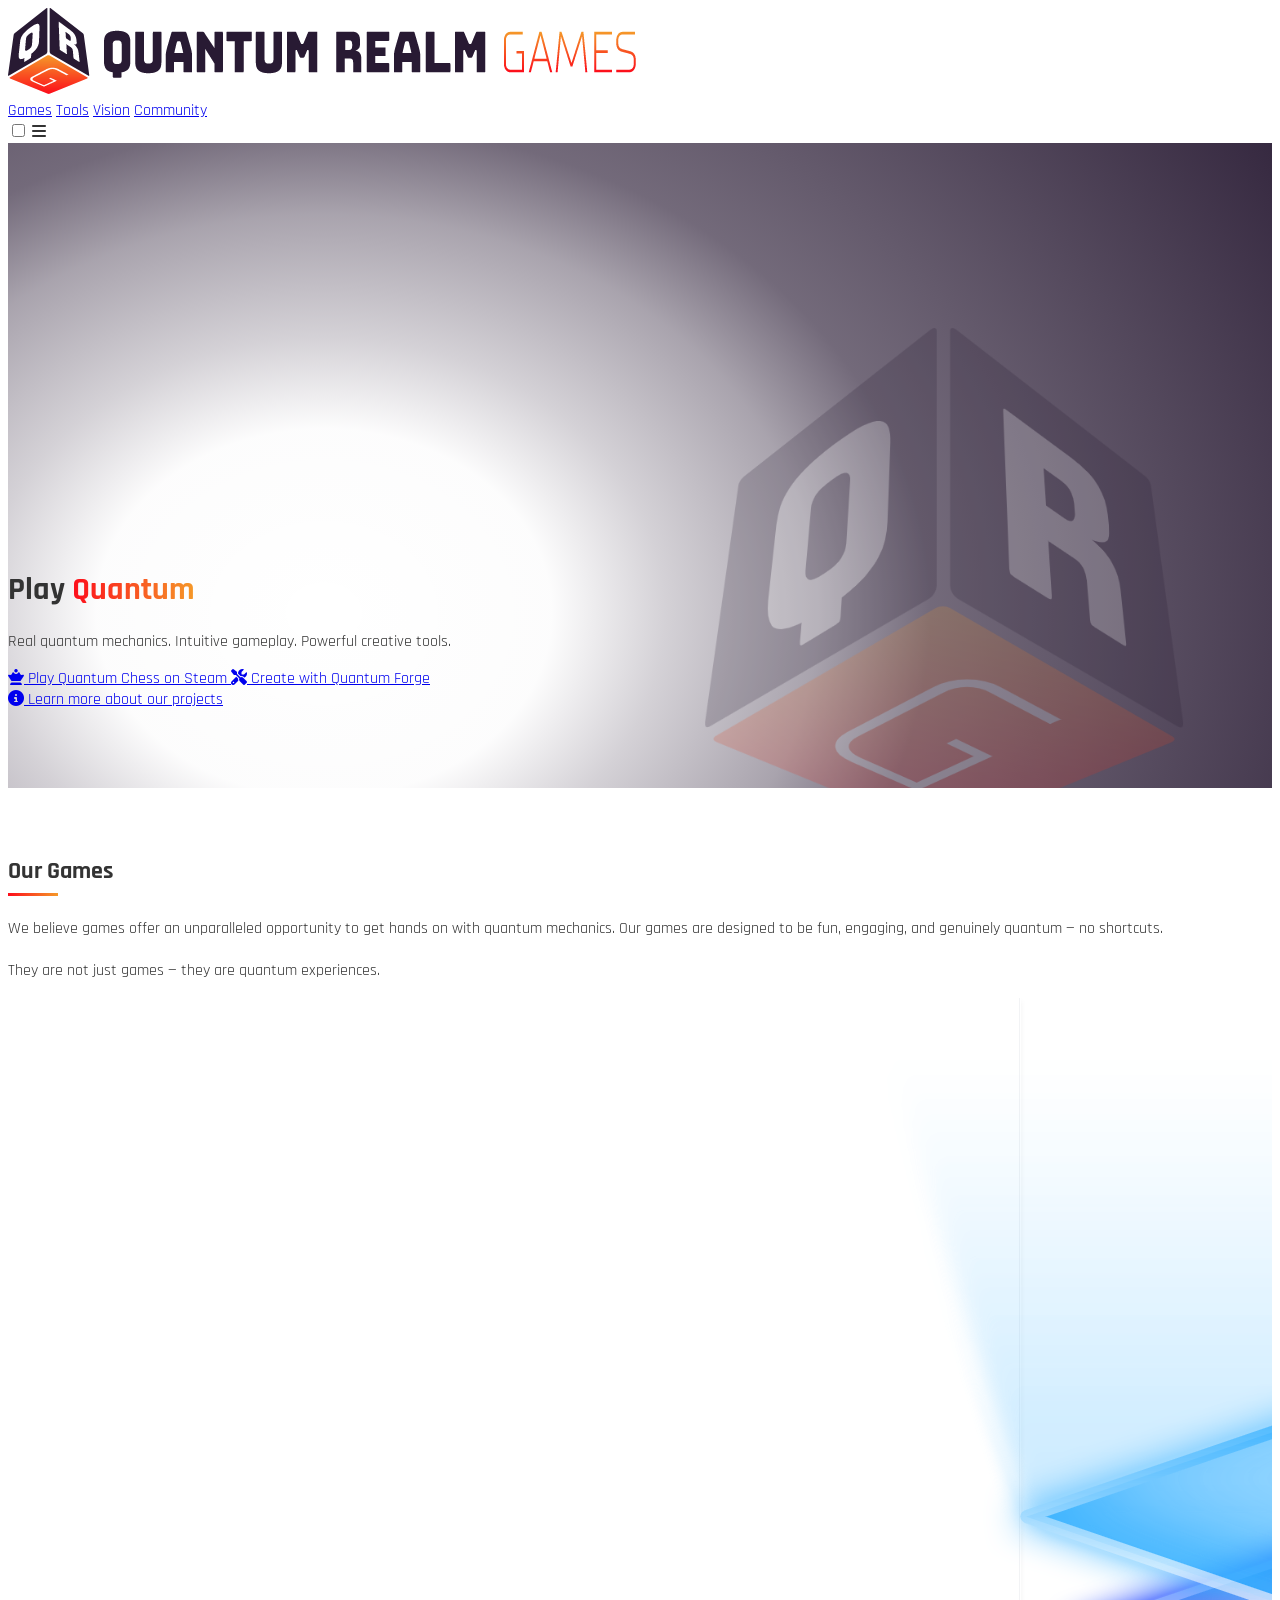
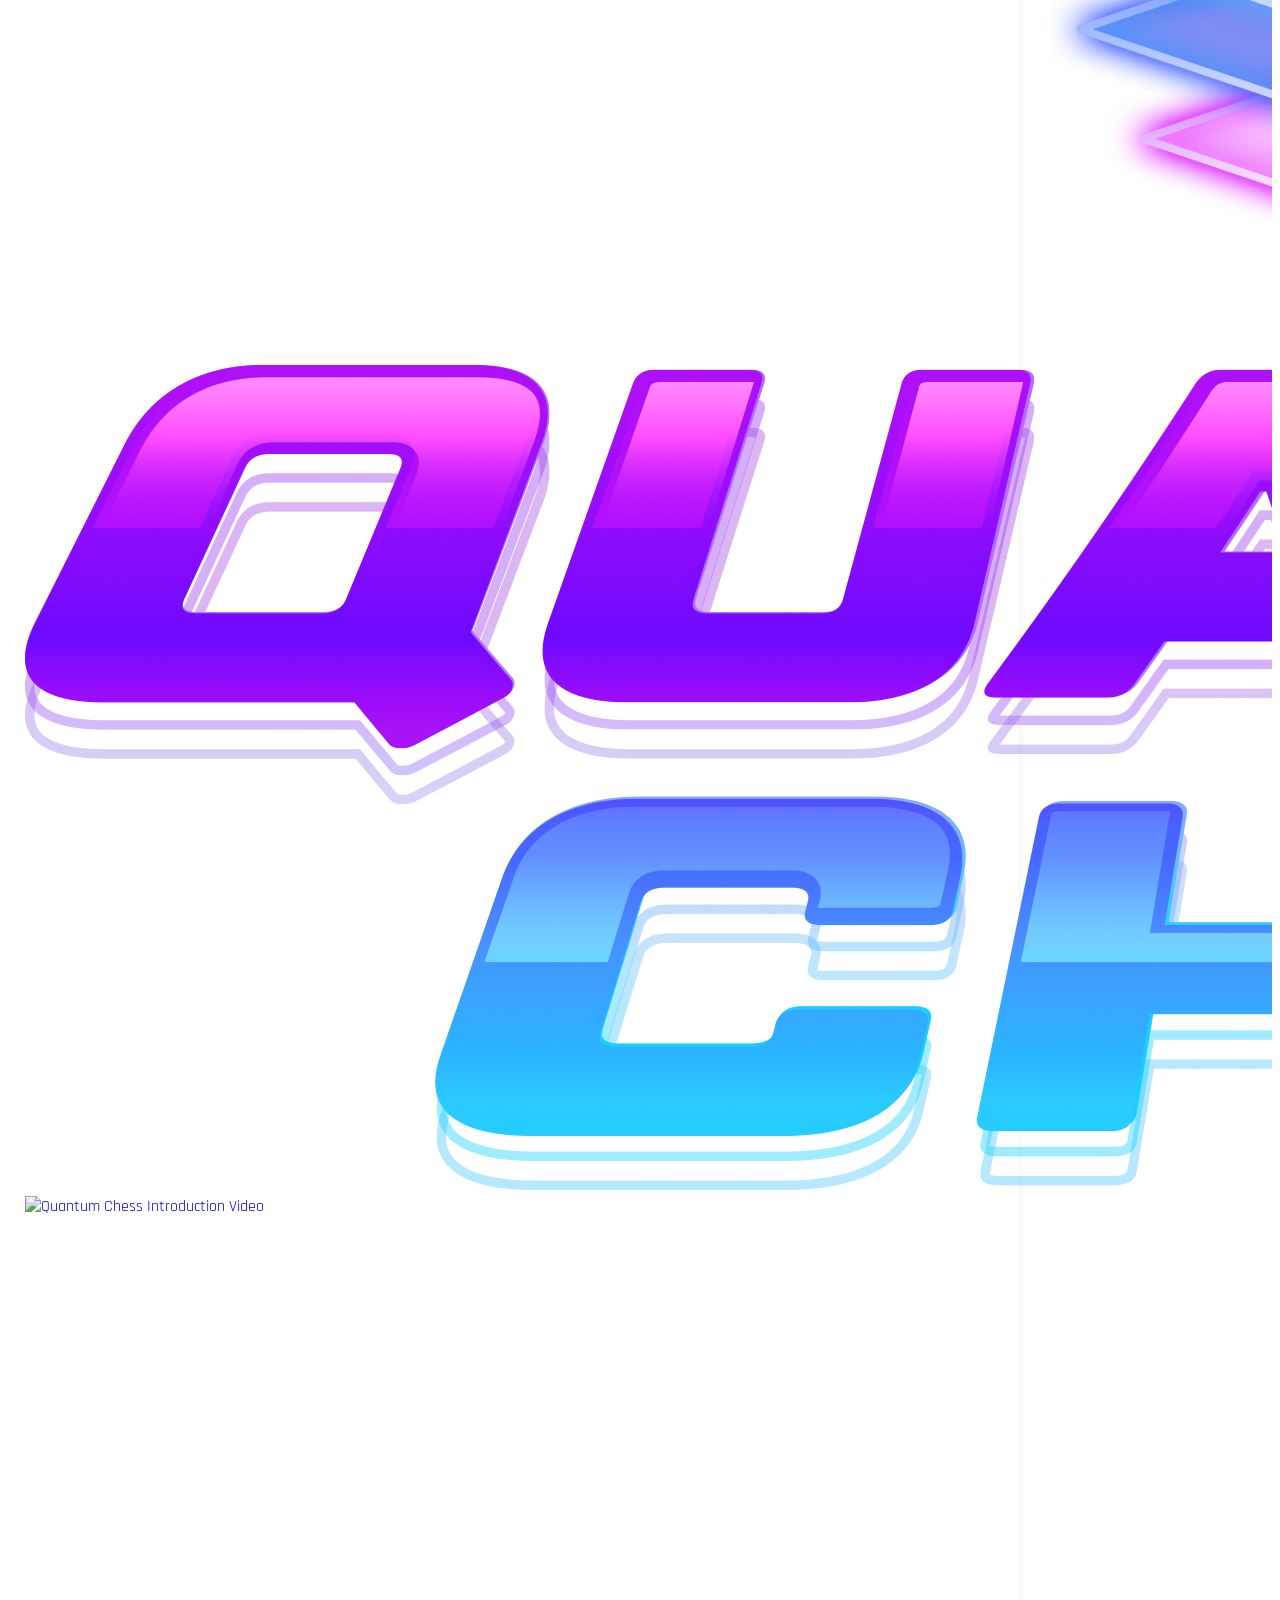
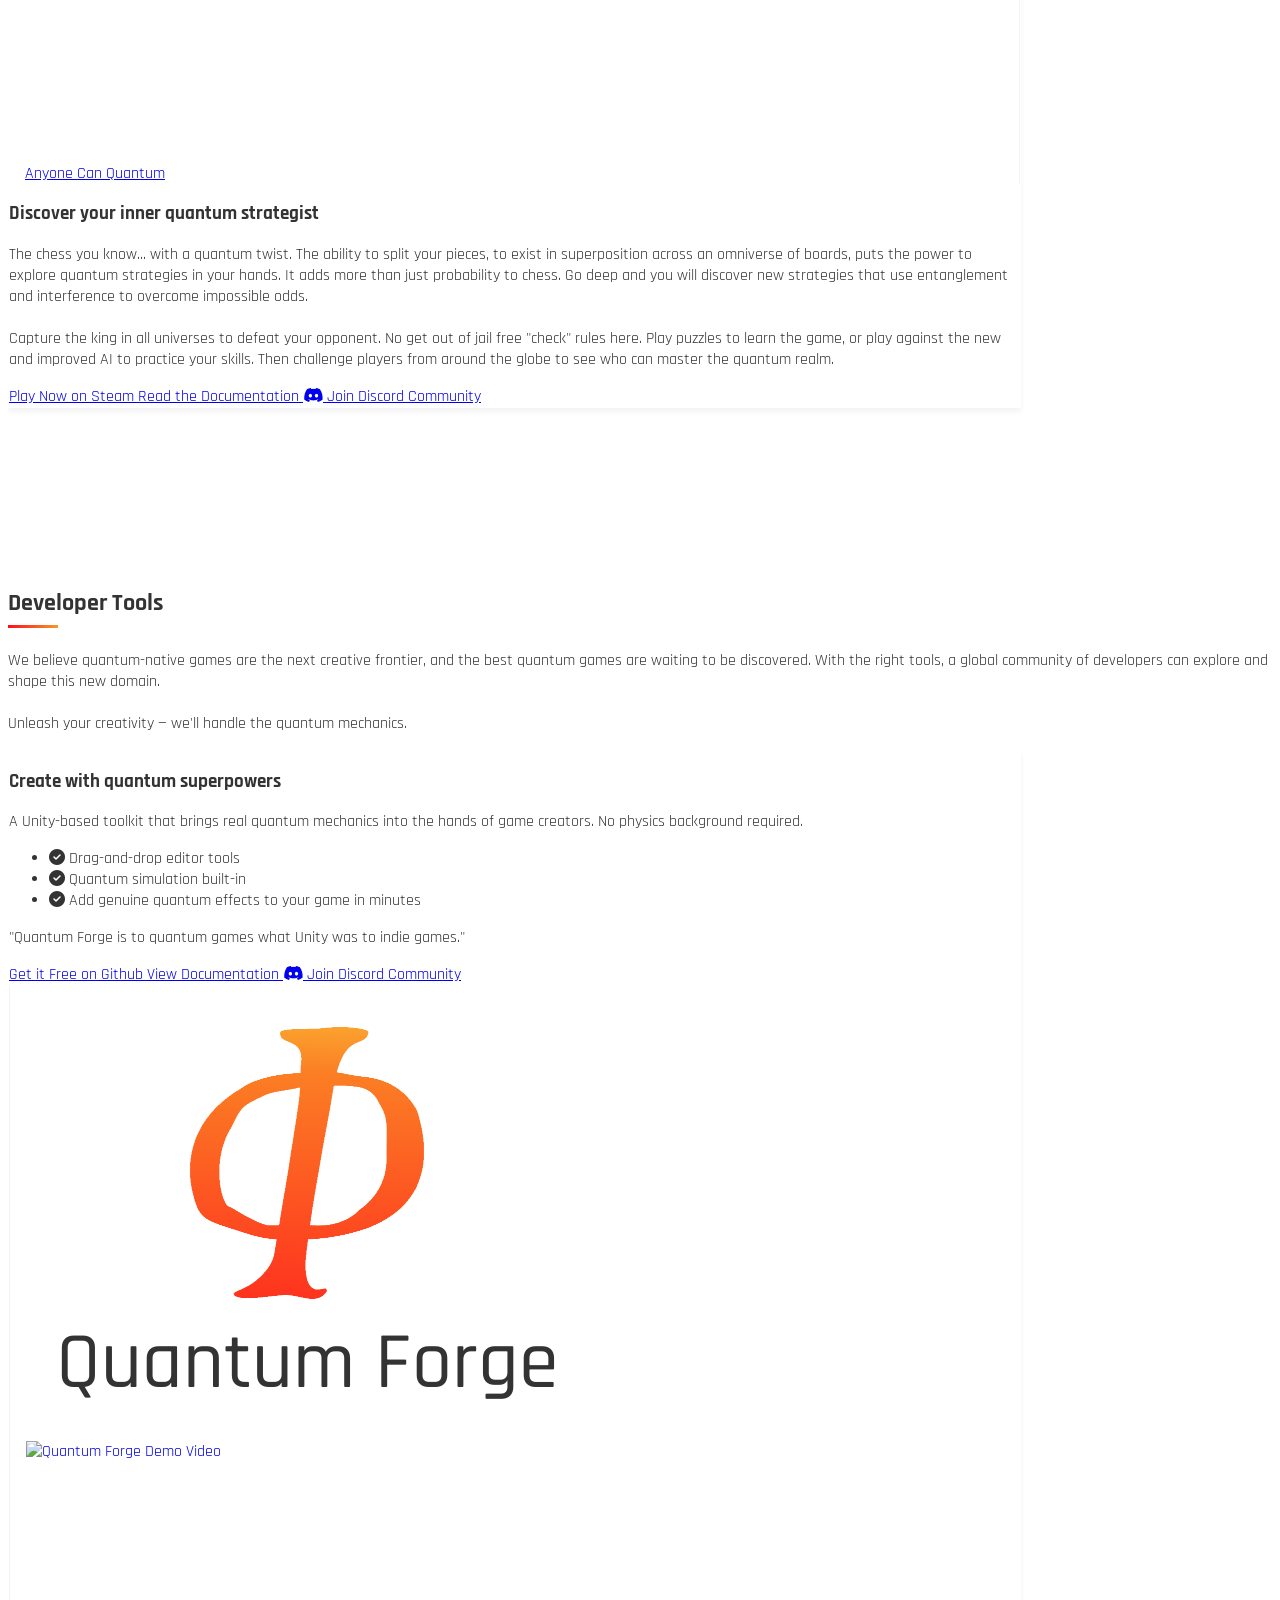
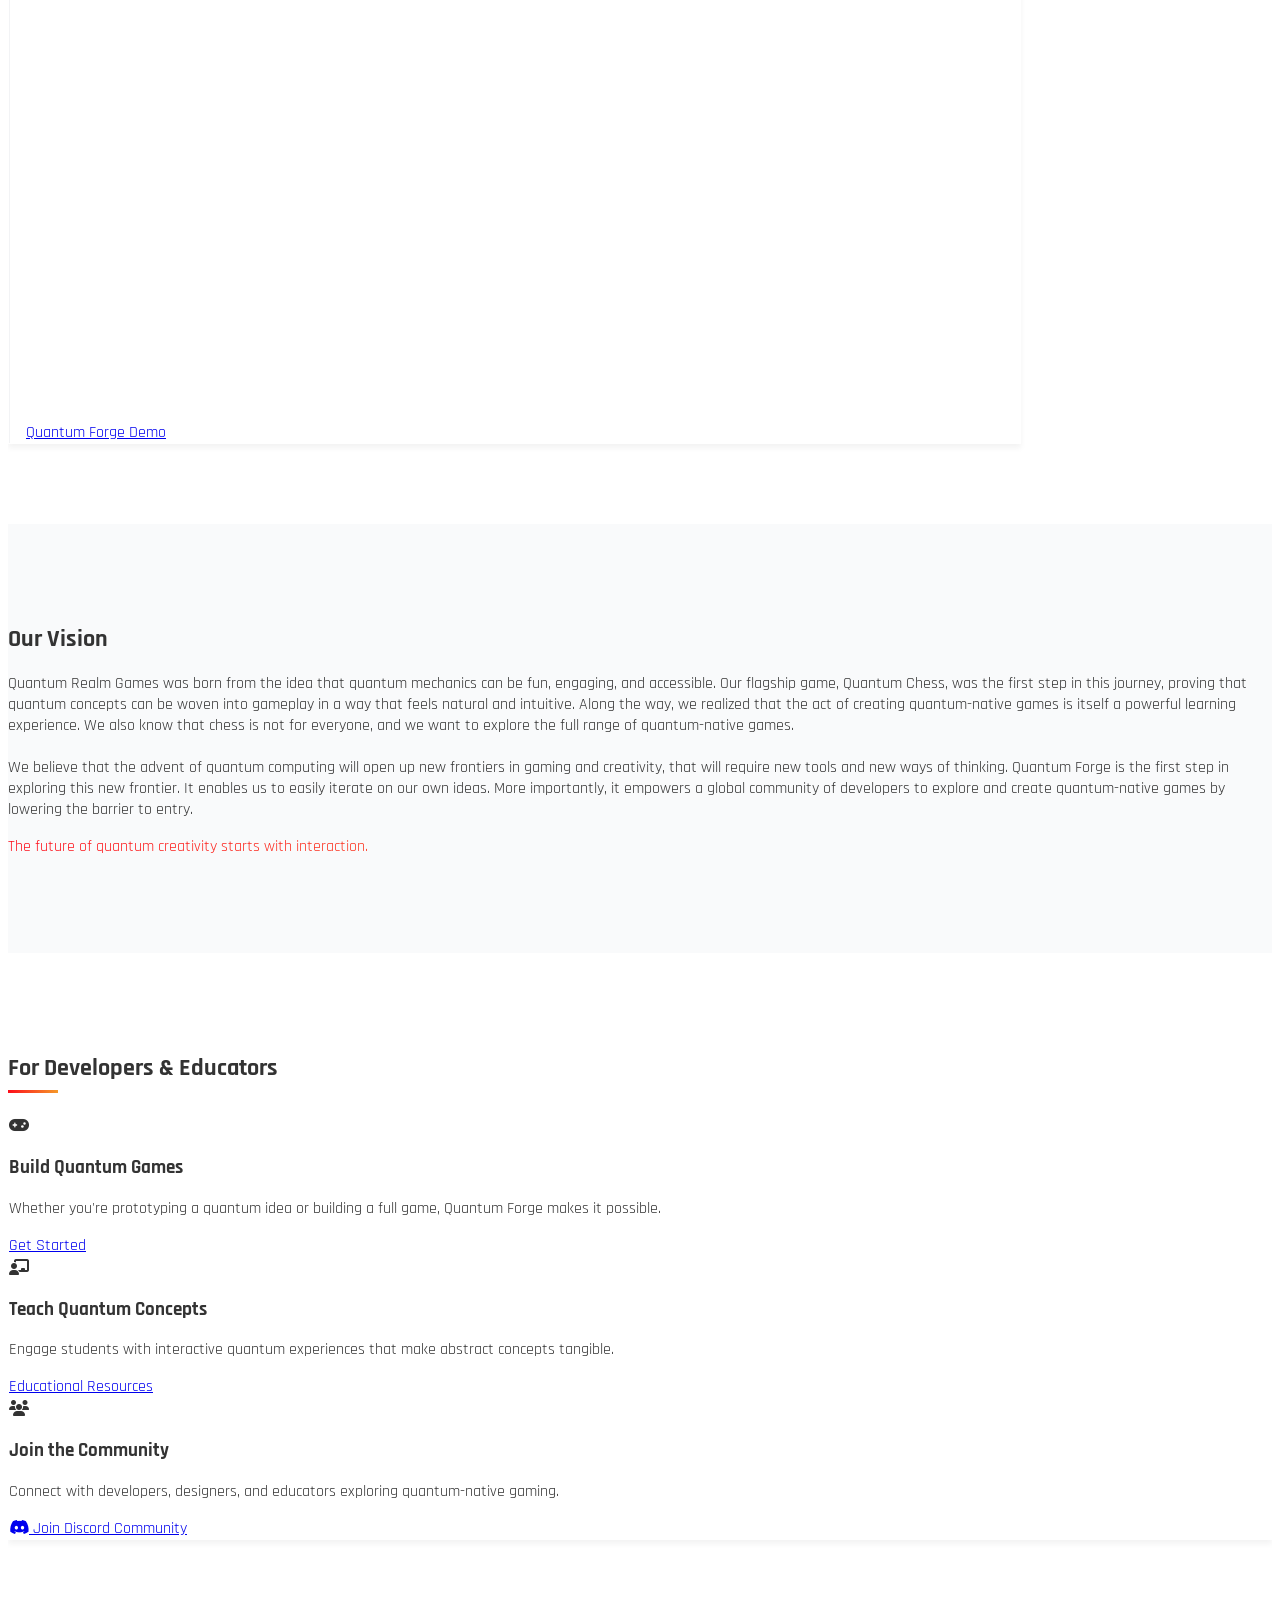
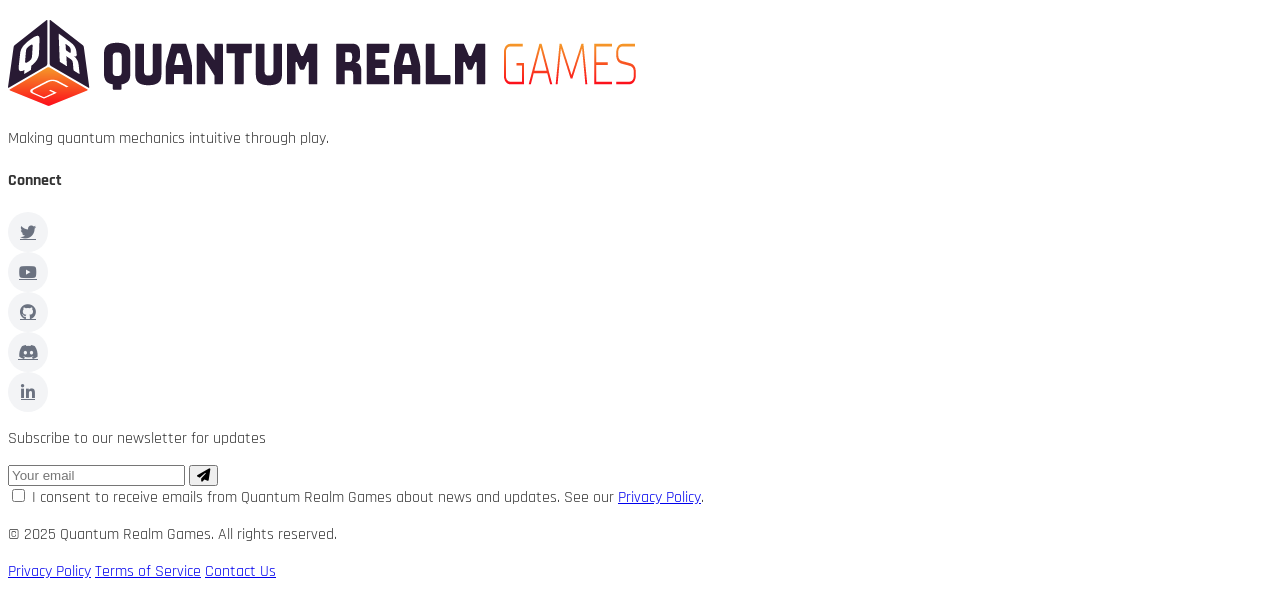
==== index.html @ dfe86dea "added to the vision section, and cleanup/styling" ====
<!DOCTYPE html>
<html lang="en">
<head>
    <meta charset="UTF-8">
    <meta name="viewport" content="width=device-width, initial-scale=1.0">
    <title>Quantum Realm Games | Play the Quantum Future</title>
    
    <!-- Favicon -->
    <link rel="shortcut icon" href="images/favicon.ico" type="image/x-icon">
    
    <!-- External CSS -->
    <script src="https://cdn.tailwindcss.com"></script>
    <link rel="stylesheet" href="css/tailwind-custom.css">
    <link rel="stylesheet" href="css/mobile-fixes.css">
    
    <!-- Fonts and Icons -->
    <link href="https://fonts.googleapis.com/css2?family=Rajdhani:wght@300;400;500;600;700&display=swap" rel="stylesheet">
    <link rel="stylesheet" href="https://cdnjs.cloudflare.com/ajax/libs/font-awesome/6.4.0/css/all.min.css">

    <!-- MailerLite Universal -->
    <script>
        (function(w,d,e,u,f,l,n){w[f]=w[f]||function(){(w[f].q=w[f].q||[])
        .push(arguments);},l=d.createElement(e),l.async=1,l.src=u,
        n=d.getElementsByTagName(e)[0],n.parentNode.insertBefore(l,n);})
        (window,document,'script','https://assets.mailerlite.com/js/universal.js','ml');
        ml('account', '1544481');
    </script>
    <!-- End MailerLite Universal -->
</head>

<body class="min-h-screen">
    <!-- Full Page Header with Hero Section (Shorter version by default) -->
    <header class="full-page-header shorter-header">
        <!-- Navigation -->
        <nav class="py-4 px-6 absolute top-0 left-0 right-0 z-50">
            <div class="container mx-auto flex justify-between items-center">
                <div class="flex items-center space-x-3">
                    <img src="images/qrg/Horizontal-Color-Color.png" alt="Quantum Realm Games Logo" class="h-10 w-auto">
                </div>
                
                <!-- Desktop Navigation -->
                <div class="hidden md:flex space-x-8">
                    <a href="#games" class="text-white hover:text-[#FD0D1B] font-medium">Games</a>
                    <a href="#tools" class="text-white hover:text-[#FD0D1B] font-medium">Tools</a>
                    <a href="#vision" class="text-white hover:text-[#FD0D1B] font-medium">Vision</a>
                    <a href="#community" class="text-white hover:text-[#FD0D1B] font-medium">Community</a>
                </div>
                
                <!-- Mobile Navigation -->
                <div class="mobile-nav md:hidden">
                    <input type="checkbox" id="menu-toggle" class="hidden">
                    <label for="menu-toggle" class="block text-white cursor-pointer">
                        <i class="fas fa-bars text-2xl"></i>
                    </label>
                    
                    <div class="mobile-menu">
                        <div class="mobile-menu-container">
                            <label for="menu-toggle" class="absolute top-6 right-6 text-3xl text-white cursor-pointer">
                                <i class="fas fa-times"></i>
                            </label>
                            <div class="flex flex-col items-center justify-center space-y-8 py-12">
                                <label for="menu-toggle">
                                    <a href="#games" class="text-2xl text-white hover:text-[#FD0D1B]">Games</a>
                                </label>
                                <label for="menu-toggle">
                                    <a href="#tools" class="text-2xl text-white hover:text-[#FD0D1B]">Tools</a>
                                </label>
                                <label for="menu-toggle">
                                    <a href="#vision" class="text-2xl text-white hover:text-[#FD0D1B]">Vision</a>
                                </label>
                                <label for="menu-toggle">
                                    <a href="#community" class="text-2xl text-white hover:text-[#FD0D1B]">Community</a>
                                </label>
                            </div>
                        </div>
                    </div>
                </div>
            </div>
        </nav>

        <!-- Hero Content -->
        <div class="hero-section">
            <div class="gradient-spotlight"></div>
            <div class="container mx-auto px-6 md:w-1/2">
                <h1 class="text-4xl md:text-5xl lg:text-6xl font-bold mb-6">
                    Play <span class="qrg-gradient-text">Quantum</span>
                </h1>
                <p class="text-xl text-gray-600 mb-8">
                    Real quantum mechanics. Intuitive gameplay. Powerful creative tools.
                </p>
                <div class="flex flex-wrap gap-4 mb-6">
                    <a href="https://store.steampowered.com/app/453870/Quantum_Chess/" target="_blank" class="px-6 py-3 bg-gradient-to-r from-[#2C3491] to-[#9A45D2] hover:from-[#252c7a] hover:to-[#833bb3] rounded-md font-medium text-white flex items-center text-lg">
                        <i class="fas fa-chess-queen mr-2"></i> Play Quantum Chess on Steam
                    </a>
                    <a href="#tools" class="px-6 py-3 bg-gradient-to-r from-[#FD0D1B] to-[#F59929] hover:from-[#eb0c19] hover:to-[#e38c26] rounded-md font-medium text-white flex items-center text-lg">
                        <i class="fas fa-tools mr-2"></i> Create with Quantum Forge
                    </a>
                </div>
                <a href="#games" class="text-gray-500 hover:text-gray-700 flex items-center text-lg mb-6 more-info-link">
                    <i class="fas fa-info-circle mr-1"></i> Learn more about our projects
                </a>
            </div>
        </div>
    </header>

    <!-- Main Content -->
    <main>
        <!-- Our Games Section -->
        <section id="games" class="bg-white light-section games-section">
            <div class="container mx-auto px-6">
                <h2 class="text-3xl md:text-4xl font-bold mb-12 section-heading">Our Games</h2>
                
                <p class="text-xl text-gray-600 max-w-4xl mb-12">
                    We believe games offer an unparalleled opportunity to get hands on with quantum mechanics.
                    Our games are designed to be fun, engaging, and genuinely quantum &mdash; no shortcuts.
                    <br>
                    <br>
                    They are not just games &mdash; they are quantum experiences.
                </p>
                
                <!-- Quantum Chess Card -->
                <div class="w-4/5 mx-auto quantum-card rounded-lg overflow-hidden shadow">
                    <div class="flex flex-col md:flex-row p-6">
                        <div class="md:w-1/3 flex flex-col chess-media">
                            <!-- Quantum Chess Logo -->
                            <img src="images/quantum-chess/QRChess_Logo_Color-300dpi.png" alt="Quantum Chess" class="w-full max-w-xs product-image bg-white mb-4 mx-auto">
                            
                            <!-- Video Thumbnail Section -->
                            <div class="video-thumbnail-container mt-2">
                                <a href="https://www.youtube.com/watch?v=Hi0BzqV_b44" target="_blank" class="block relative video-link">
                                    <div class="aspect-w-16 aspect-h-9 relative">
                                        <img src="https://img.youtube.com/vi/Hi0BzqV_b44/maxresdefault.jpg" alt="Quantum Chess Introduction Video" class="w-full h-full object-cover rounded">
                                        <!-- Play Button -->
                                        <span class="absolute inset-0 flex items-center justify-center">
                                            <span class="w-12 h-12 rounded-full bg-white bg-opacity-80 flex items-center justify-center shadow-lg">
                                                <i class="fas fa-play text-[#FD0D1B] text-xl"></i>
                                            </span>
                                        </span>
                                    </div>
                                    <span class="text-sm text-gray-500 block mt-1 text-center">Anyone Can Quantum</span>
                                </a>
                            </div>
                        </div>
                        
                        <div class="md:w-2/3">
                            <h3 class="text-3xl font-bold mb-4">Discover your inner quantum strategist</h3>
                            <p class="text-xl text-gray-600 mb-6">
                                The chess you know... with a quantum twist. The ability to split your pieces, 
                                to exist in superposition across an omniverse of boards, puts the power to explore quantum strategies in your hands. 
                                It adds more than just probability to chess. Go deep and you will 
                                discover new strategies that use entanglement and interference 
                                to overcome impossible odds.
                                <br>
                                <br>
                                Capture the king in all universes to defeat your opponent. No get out of jail free "check" rules here.
                                Play puzzles to learn the game, or play against the new and improved AI to practice your skills.
                                Then challenge players from around the globe to see who can master the quantum realm.
                            </p>
                            <div class="flex flex-wrap gap-4">
                                <a href="https://store.steampowered.com/app/453870/Quantum_Chess/" target="_blank" class="px-5 py-2 bg-gradient-to-r from-[#2C3491] to-[#9A45D2] hover:from-[#252c7a] hover:to-[#833bb3] rounded-md font-medium text-white">
                                    Play Now on Steam
                                </a>
                                <a href="https://quantum-realm-games.github.io/QuantumChessDocs/" target="_blank" class="px-5 py-2 bg-white border border-gray-200 rounded-md font-medium text-gray-700 hover:bg-gray-50">
                                    Read the Documentation
                                </a>
                                <a href="https://discord.gg/dCBeKAU7m2" target="_blank" class="px-5 py-2 bg-[#5865F2] hover:bg-[#4752C4] rounded-md font-medium text-white flex items-center">
                                    <i class="fab fa-discord mr-2"></i> Join Discord Community
                                </a>
                            </div>
                        </div>
                    </div>
                </div>
            </div>
        </section>

        <!-- Quantum Forge Section -->
        <section id="tools" class="bg-white light-section">
            <div class="container mx-auto px-6">
                <h2 class="text-3xl md:text-4xl font-bold mb-12 section-heading">Developer Tools</h2>
                <p class="text-xl text-gray-600 max-w-4xl mb-12">
                    We believe quantum-native games are the next creative frontier, 
                    and the best quantum games are waiting to be discovered.
                    With the right tools, a global community of developers can explore and shape this new domain.
                    <br>
                    <br>
                    Unleash your creativity &mdash; we'll handle the quantum mechanics.
                </p>
                
                <!-- Quantum Forge Card -->
                <div class="w-4/5 mx-auto quantum-card rounded-lg overflow-hidden shadow">
                    <div class="flex flex-col md:flex-row p-6">
                        <div class="md:w-2/3">
                            <h3 class="text-3xl font-bold mb-4">Create with quantum superpowers</h3>
                            <p class="text-xl text-gray-600 mb-4">
                                A Unity-based toolkit that brings real quantum mechanics into the hands of game creators. No physics background required.
                            </p>
                            <ul class="mb-6 space-y-2 text-xl text-gray-600">
                                <li class="flex items-center">
                                    <i class="fas fa-check-circle text-[#F59929] mr-2"></i> Drag-and-drop editor tools
                                </li>
                                <li class="flex items-center">
                                    <i class="fas fa-check-circle text-[#F59929] mr-2"></i> Quantum simulation built-in
                                </li>
                                <li class="flex items-center">
                                    <i class="fas fa-check-circle text-[#F59929] mr-2"></i> Add genuine quantum effects to your game in minutes
                                </li>
                            </ul>
                            <div class="mb-6 p-4 bg-gray-50 rounded-lg border-l-4 border-[#F59929]">
                                <p class="italic text-gray-700">
                                    "Quantum Forge is to quantum games what Unity was to indie games."
                                </p>
                            </div>
                            <div class="flex flex-wrap gap-4">
                                <a href="https://github.com/quantum-realm-games/quantum-forge-unity-package" target="_blank" class="px-5 py-2 bg-gradient-to-r from-[#FD0D1B] to-[#F59929] hover:from-[#eb0c19] hover:to-[#e38c26] rounded-md font-medium text-white">
                                    Get it Free on Github
                                </a>
                                <a href="https://quantum-realm-games.github.io/quantum-forge-unity-package/" target="_blank" class="px-5 py-2 bg-white border border-gray-200 rounded-md font-medium text-gray-700 hover:bg-gray-50">
                                    View Documentation
                                </a>
                                <a href="https://discord.gg/9rjj4eWEsB" target="_blank" class="px-5 py-2 bg-[#5865F2] hover:bg-[#4752C4] rounded-md font-medium text-white flex items-center">
                                    <i class="fab fa-discord mr-2"></i> Join Discord Community
                                </a>
                            </div>
                        </div>
                        
                        <div class="md:w-1/3 flex flex-col forge-media">
                            <!-- Quantum Forge Logo -->
                            <img src="images/quantum-forge/word_mark_below_dark.png" alt="Quantum Forge" class="w-full max-w-xs product-image bg-white mb-4 mx-auto">
                            
                            <!-- Video Thumbnail Section -->
                            <div class="video-thumbnail-container mt-2">
                                <a href="https://youtu.be/Ff8tlC2mFSs" target="_blank" class="block relative video-link">
                                    <div class="aspect-w-16 aspect-h-9 relative">
                                        <img src="https://img.youtube.com/vi/Ff8tlC2mFSs/maxresdefault.jpg" alt="Quantum Forge Demo Video" class="w-full h-full object-cover rounded">
                                        <!-- Play Button -->
                                        <span class="absolute inset-0 flex items-center justify-center">
                                            <span class="w-12 h-12 rounded-full bg-white bg-opacity-80 flex items-center justify-center shadow-lg">
                                                <i class="fas fa-play text-[#FD0D1B] text-xl"></i>
                                            </span>
                                        </span>
                                    </div>
                                    <span class="text-sm text-gray-500 block mt-1 text-center">Quantum Forge Demo</span>
                                </a>
                            </div>
                        </div>
                    </div>
                </div>
            </div>
        </section>

        <!-- Vision Section -->
        <section id="vision" class="bg-gray-50 light-section">
            <div class="container mx-auto px-6 max-w-4xl text-center">
                <h2 class="text-3xl md:text-4xl font-bold mb-8">Our Vision</h2>
                <p class="text-xl mb-8 text-gray-600">
                    Quantum Realm Games was born from the idea that quantum mechanics can be fun, engaging, and accessible.
                    Our flagship game, Quantum Chess, was the first step in this journey,
                    proving that quantum concepts can be woven into gameplay in a way that feels natural and intuitive.
                    Along the way, we realized that the act of creating quantum-native games is itself a powerful learning experience.
                    We also know that chess is not for everyone, and we want to explore the full range of quantum-native games.
                    <br>
                    <br>
                    We believe that the advent of quantum computing will open up new frontiers in gaming and creativity, that
                    will require new tools and new ways of thinking. Quantum Forge is the first step in exploring this new frontier.
                    It enables us to easily iterate on our own ideas. More importantly, 
                    it empowers a global community of developers to explore and create quantum-native games by lowering the barrier to entry.
                </p>
                <p class="text-xl font-medium qrg-gradient-text">
                    The future of quantum creativity starts with interaction.
                </p>
            </div>
        </section>

        <!-- For Developers & Educators -->
        <section id="community" class="bg-white light-section">
            <div class="container mx-auto px-6">
                <h2 class="text-3xl md:text-4xl font-bold mb-12 section-heading">For Developers & Educators</h2>
                
                <div class="grid md:grid-cols-3 gap-8">
                    <div class="quantum-card rounded-lg p-6 text-center">
                        <i class="fas fa-gamepad text-xl text-[#F59929] w-16 h-16 mx-auto mb-6 rounded-full bg-[#F59929]/10 flex items-center justify-center"></i>
                        <h3 class="text-2xl font-bold mb-4">Build Quantum Games</h3>
                        <p class="text-xl mb-6 text-gray-600">
                            Whether you're prototyping a quantum idea or building a full game, Quantum Forge makes it possible.
                        </p>
                        <a href="https://quantum-realm-games.github.io/quantum-forge-unity-package/" target="_blank" class="inline-block px-5 py-2 bg-white border border-gray-200 rounded-md font-medium text-gray-700 hover:bg-gray-50">
                            Get Started
                        </a>
                    </div>
                    
                    <div class="quantum-card rounded-lg p-6 text-center">
                        <i class="fas fa-chalkboard-teacher text-xl text-[#FD0D1B] w-16 h-16 mx-auto mb-6 rounded-full bg-[#FD0D1B]/10 flex items-center justify-center"></i>
                        <h3 class="text-2xl font-bold mb-4">Teach Quantum Concepts</h3>
                        <p class="text-xl mb-6 text-gray-600">
                            Engage students with interactive quantum experiences that make abstract concepts tangible.
                        </p>
                        <a href="https://iqim.caltech.edu/wp-content/uploads/quantime/" target="_blank" class="inline-block px-5 py-2 bg-white border border-gray-200 rounded-md font-medium text-gray-700 hover:bg-gray-50">
                            Educational Resources
                        </a>
                    </div>
                    
                    <div class="quantum-card rounded-lg p-6 text-center">
                        <i class="fas fa-users text-xl text-[#F59929] w-16 h-16 mx-auto mb-6 rounded-full bg-[#F59929]/10 flex items-center justify-center"></i>
                        <h3 class="text-2xl font-bold mb-4">Join the Community</h3>
                        <p class="text-xl mb-6 text-gray-600">
                            Connect with developers, designers, and educators exploring quantum-native gaming.
                        </p>
                        <a href="https://discord.gg/9rjj4eWEsB" target="_blank" class="inline-flex px-5 py-2 bg-[#5865F2] hover:bg-[#4752C4] rounded-md font-medium text-white items-center justify-center">
                            <i class="fab fa-discord mr-2"></i> Join Discord Community
                        </a>
                    </div>
                </div>
            </div>
        </section>

    </main>

    <!-- Footer -->
    <footer class="bg-gray-700 py-12 border-t border-gray-100">
        <div class="container mx-auto px-6">
            <!-- Footer Grid -->
            <div class="grid md:grid-cols-4 gap-12 mb-12">
                <!-- Logo and Tagline -->
                <div class="md:col-span-3">
                    <img src="images/qrg/Horizontal-Color-Color.png" alt="Quantum Realm Games Logo" class="h-10 w-auto mb-6">
                    <p class="text-gray-300">
                        Making quantum mechanics intuitive through play.
                    </p>
                </div>
                
                <!-- Connect Section -->
                <div class="md:col-span-1 md:ml-auto">
                    <h4 class="text-lg font-bold mb-4 text-gray-300">Connect</h4>
                    
                    <!-- Social Media Links -->
                    <div class="flex space-x-4 mb-4">
                        <a href="#" class="social-icon twitter">
                            <i class="fab fa-twitter"></i>
                        </a>
                        <a href="https://www.youtube.com/channel/UCEvpsIDTu90JVpMx167eEWw" target="_blank" class="social-icon youtube">
                            <i class="fab fa-youtube"></i>
                        </a>
                        <a href="https://github.com/quantum-realm-games" target="_blank" class="social-icon github">
                            <i class="fab fa-github"></i>
                        </a>
                        <a href="https://discord.gg/9rjj4eWEsB" target="_blank" class="social-icon discord">
                            <i class="fab fa-discord"></i>
                        </a>
                        <a href="https://www.linkedin.com/company/quantum-realm-games" target="_blank" class="social-icon linkedin">
                            <i class="fab fa-linkedin-in"></i>
                        </a>
                    </div>
                    
                    <!-- Newsletter Subscription Form -->
                    <p class="text-gray-400 text-sm mb-2">Subscribe to our newsletter for updates</p>
                    <form id="newsletter-form" class="ml-block-form mt-2" action="https://assets.mailerlite.com/jsonp/1544481/forms/155205637976885007/subscribe" data-code="" method="post">
                        <!-- Email input with button -->
                        <div class="flex">
                            <input aria-label="email" aria-required="true" type="email" class="px-4 py-2 bg-gray-100 text-gray-700 rounded-l-md focus:outline-none focus:ring-2 focus:ring-[#F59929] w-full" 
                                  name="fields[email]" placeholder="Your email" autocomplete="email" required>
                            <button type="submit" class="px-4 py-2 bg-gradient-to-r from-[#FD0D1B] to-[#F59929] hover:from-[#eb0c19] hover:to-[#e38c26] text-white rounded-r-md">
                                <i class="fas fa-paper-plane"></i>
                            </button>
                        </div>
                        
                        <!-- GDPR Consent Checkbox -->
                        <label class="mt-2 flex items-start">
                            <input type="checkbox" id="gdpr-consent" name="fields[gdpr]" class="mt-1 mr-2" required>
                            <span class="text-xs text-gray-400">
                                I consent to receive emails from Quantum Realm Games about news and updates. See our
                                <a href="pages/privacy-policy.html" class="text-gray-300 hover:text-[#F59929] underline">Privacy Policy</a>.
                            </span>
                        </label>
                        
                        <!-- Error Message -->
                        <div id="consent-error" class="text-red-500 text-xs mt-1" style="display: none;">
                            Please confirm your consent to proceed.
                        </div>
                        
                        <input type="hidden" name="ml-submit" value="1">
                        <input type="hidden" name="anticsrf" value="true">
                    </form>
                    
                    <!-- Success Message -->
                    <div id="newsletter-success" class="mt-2" style="display: none">
                        <h4 class="text-green-500 text-sm">Thank you!</h4>
                        <p class="text-green-500 text-xs">You have successfully joined our subscriber list.</p>
                    </div>
                </div>
            </div>
            
            <div class="pt-8 border-t border-gray-100 flex flex-col md:flex-row justify-between items-center">
                <p class="text-gray-500 mb-4 md:mb-0">
                    © 2025 Quantum Realm Games. All rights reserved.
                </p>
                <div class="flex space-x-6">
                    <a href="pages/privacy-policy.html" class="text-gray-500 hover:text-gray-700">Privacy Policy</a>
                    <a href="pages/terms-of-service.html" class="text-gray-500 hover:text-gray-700">Terms of Service</a>
                    <a href="#" class="text-gray-500 hover:text-gray-700">Contact Us</a>
                </div>
            </div>
        </div>
    </footer>

    <!-- MailerLite Integration Scripts -->
    <script>
      document.addEventListener('DOMContentLoaded', function() {
        const newsletterForm = document.getElementById('newsletter-form');
        const successMessage = document.getElementById('newsletter-success');
        const consentCheckbox = document.getElementById('gdpr-consent');
        const consentError = document.getElementById('consent-error');
        
        if (newsletterForm) {
          newsletterForm.addEventListener('submit', function(e) {
            e.preventDefault();
            
            // Check if consent checkbox is checked
            if (consentCheckbox && !consentCheckbox.checked) {
              consentError.style.display = 'block';
              return;
            }
            
            // Hide any previous error messages
            if (consentError) {
              consentError.style.display = 'none';
            }
            
            const formData = new FormData(this);
            const email = this.querySelector('input[name="fields[email]"]').value;
            
            // Form validation
            if (!email || !email.includes('@')) {
              return; // Let the browser handle validation
            }
            
            // Submit form data via fetch API
            fetch(this.action, {
              method: 'POST',
              body: formData,
              mode: 'no-cors'  // Required for cross-origin requests
            })
            .then(response => {
              // Show success message
              if (successMessage) {
                successMessage.style.display = 'block';
              }
              
              // Clear the form
              newsletterForm.reset();
              
              // Hide success message after 5 seconds
              setTimeout(() => {
                if (successMessage) {
                  successMessage.style.display = 'none';
                }
              }, 5000);
            })
            .catch(error => {
              console.error('Newsletter submission error:', error);
            });
          });
        }
      });
    </script>
    
    <script src="https://groot.mailerlite.com/js/w/webforms.min.js?v176e10baa5e7ed80d35ae235be3d5024" type="text/javascript"></script>
    <script>
      fetch("https://assets.mailerlite.com/jsonp/1544481/forms/155205637976885007/takel")
    </script>
</body>
</html>
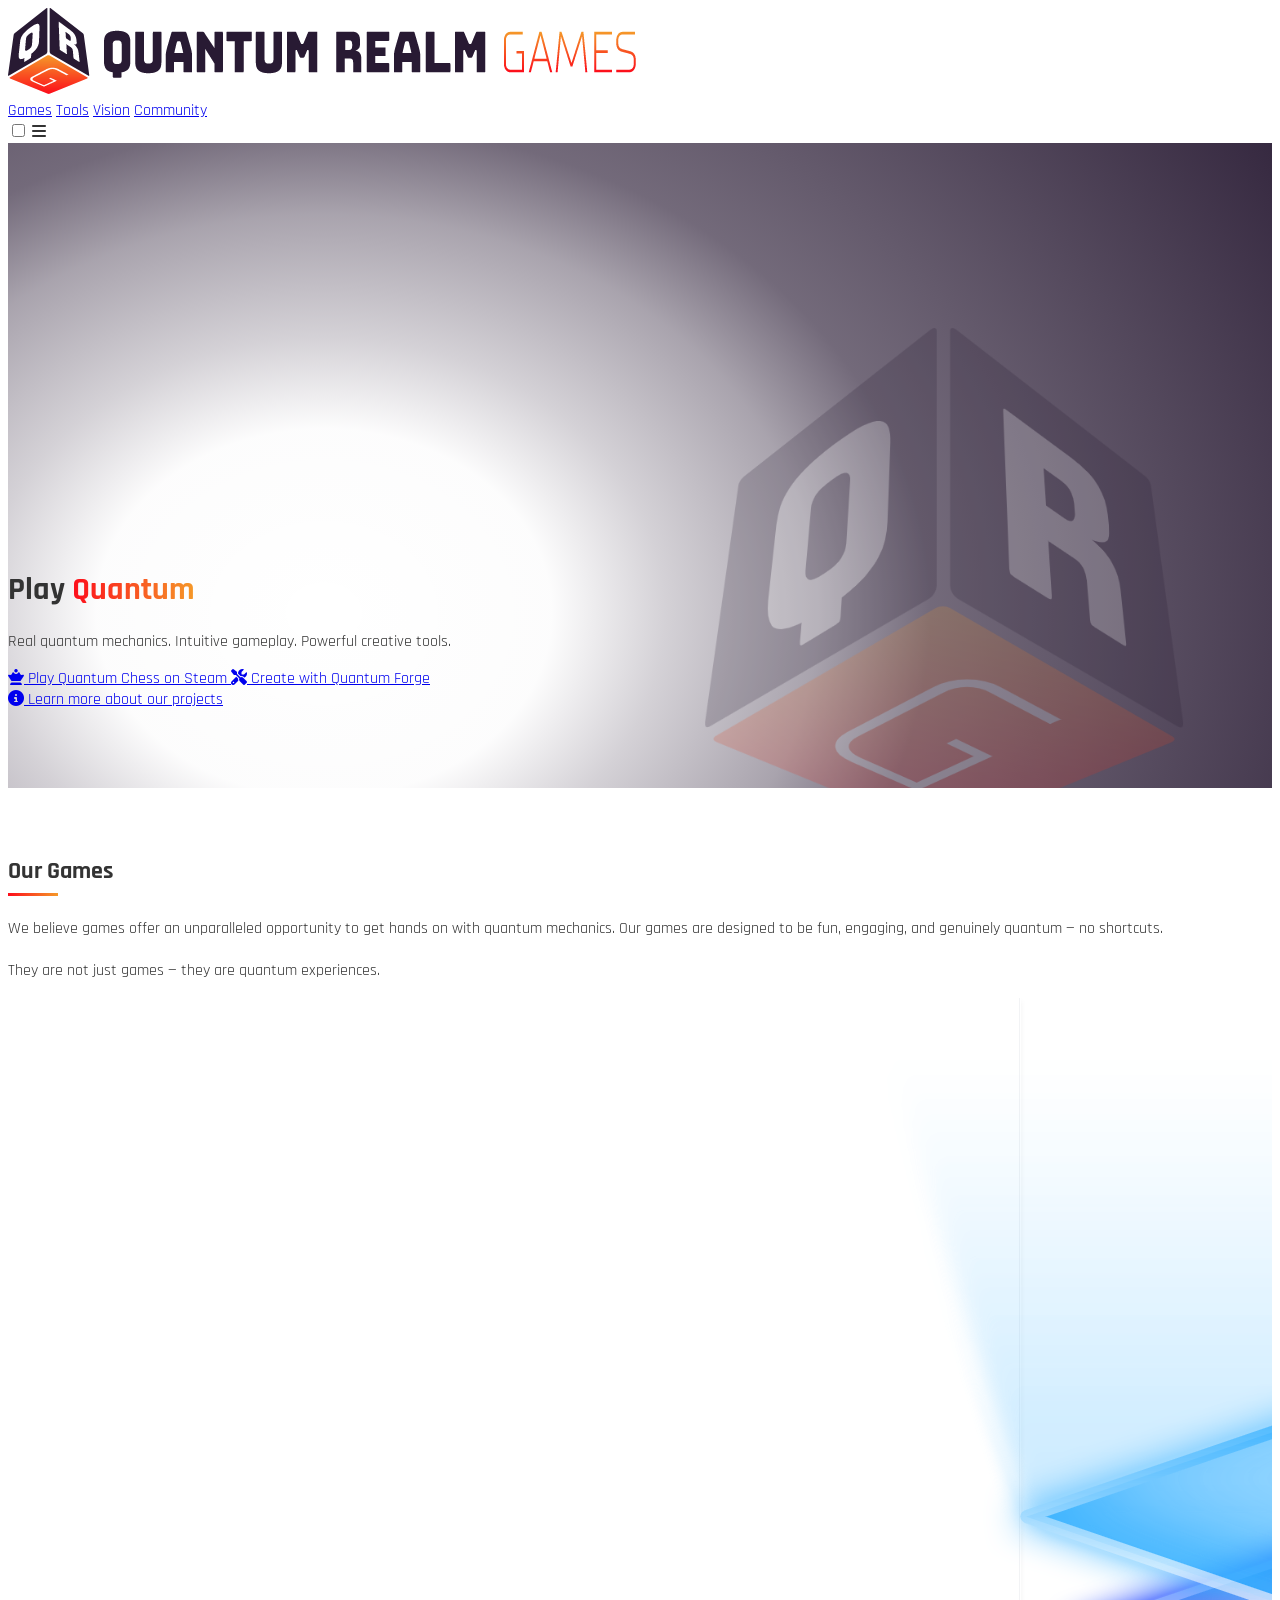
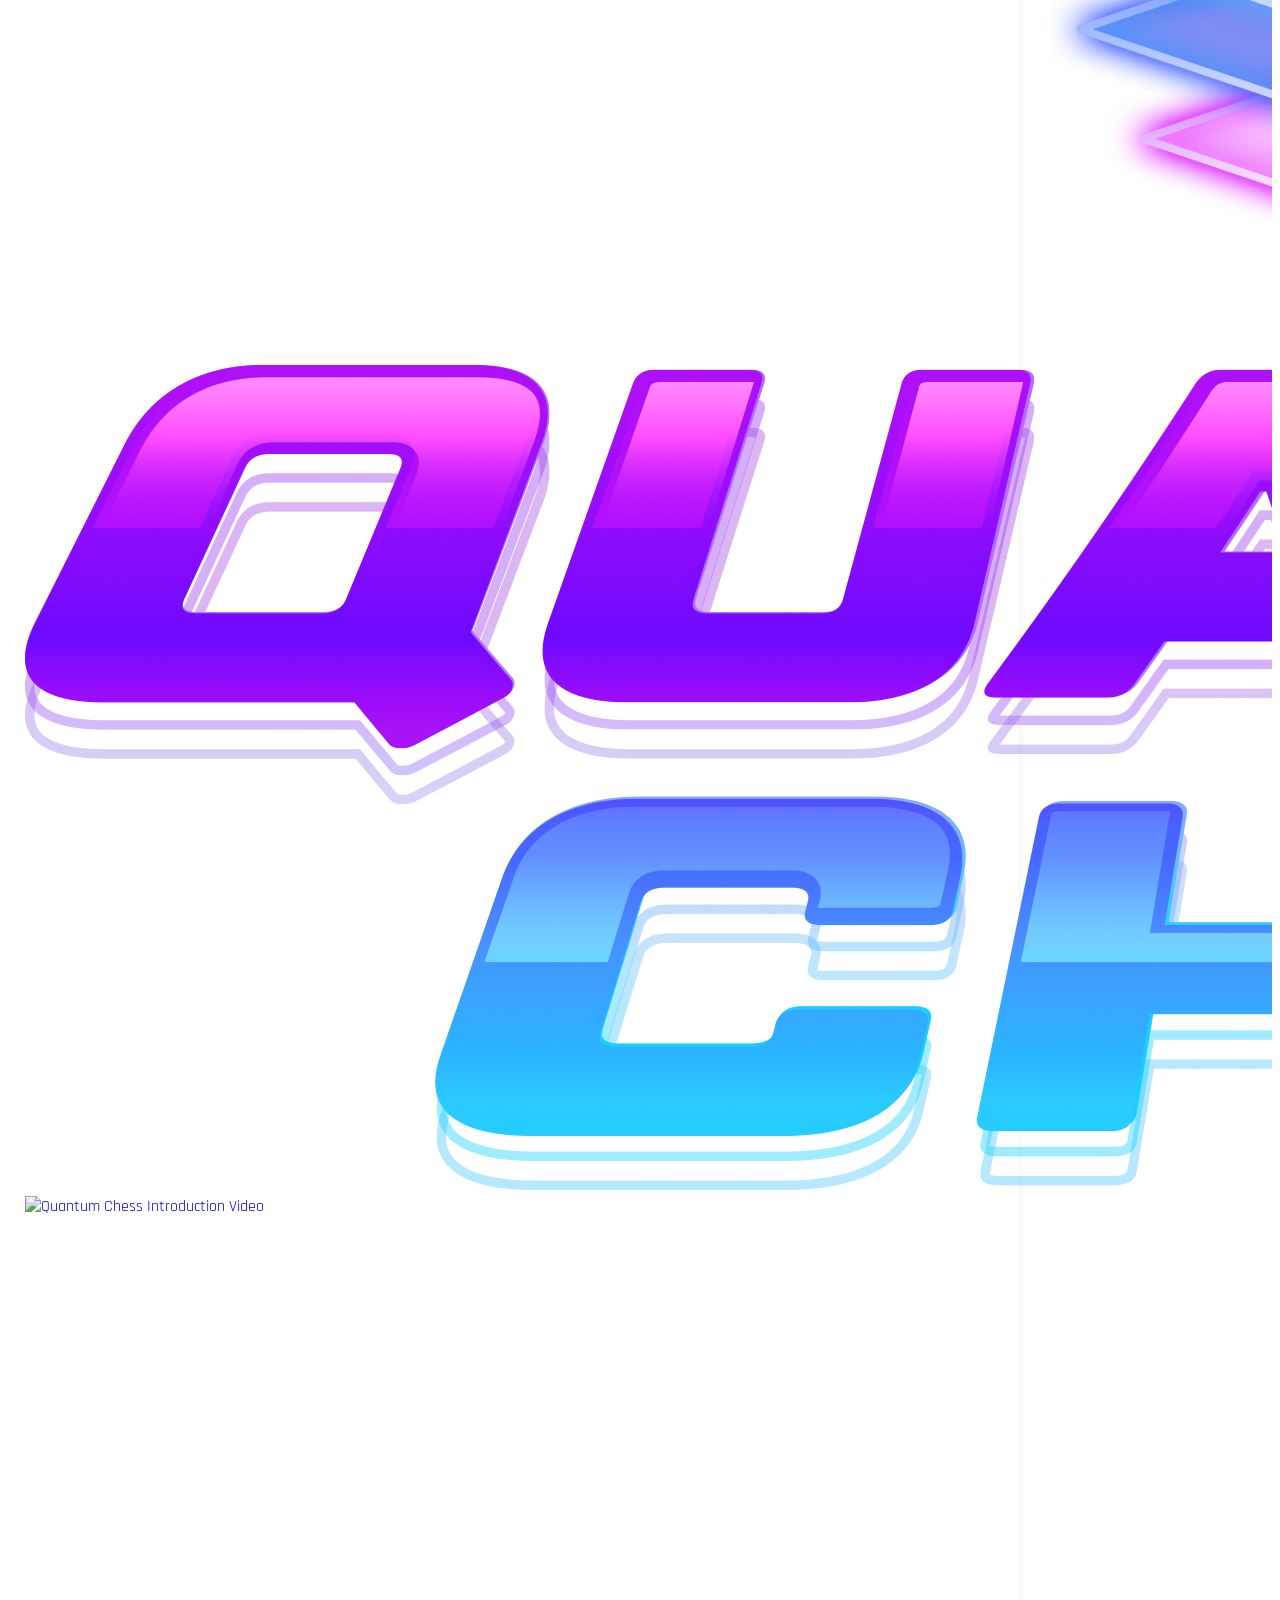
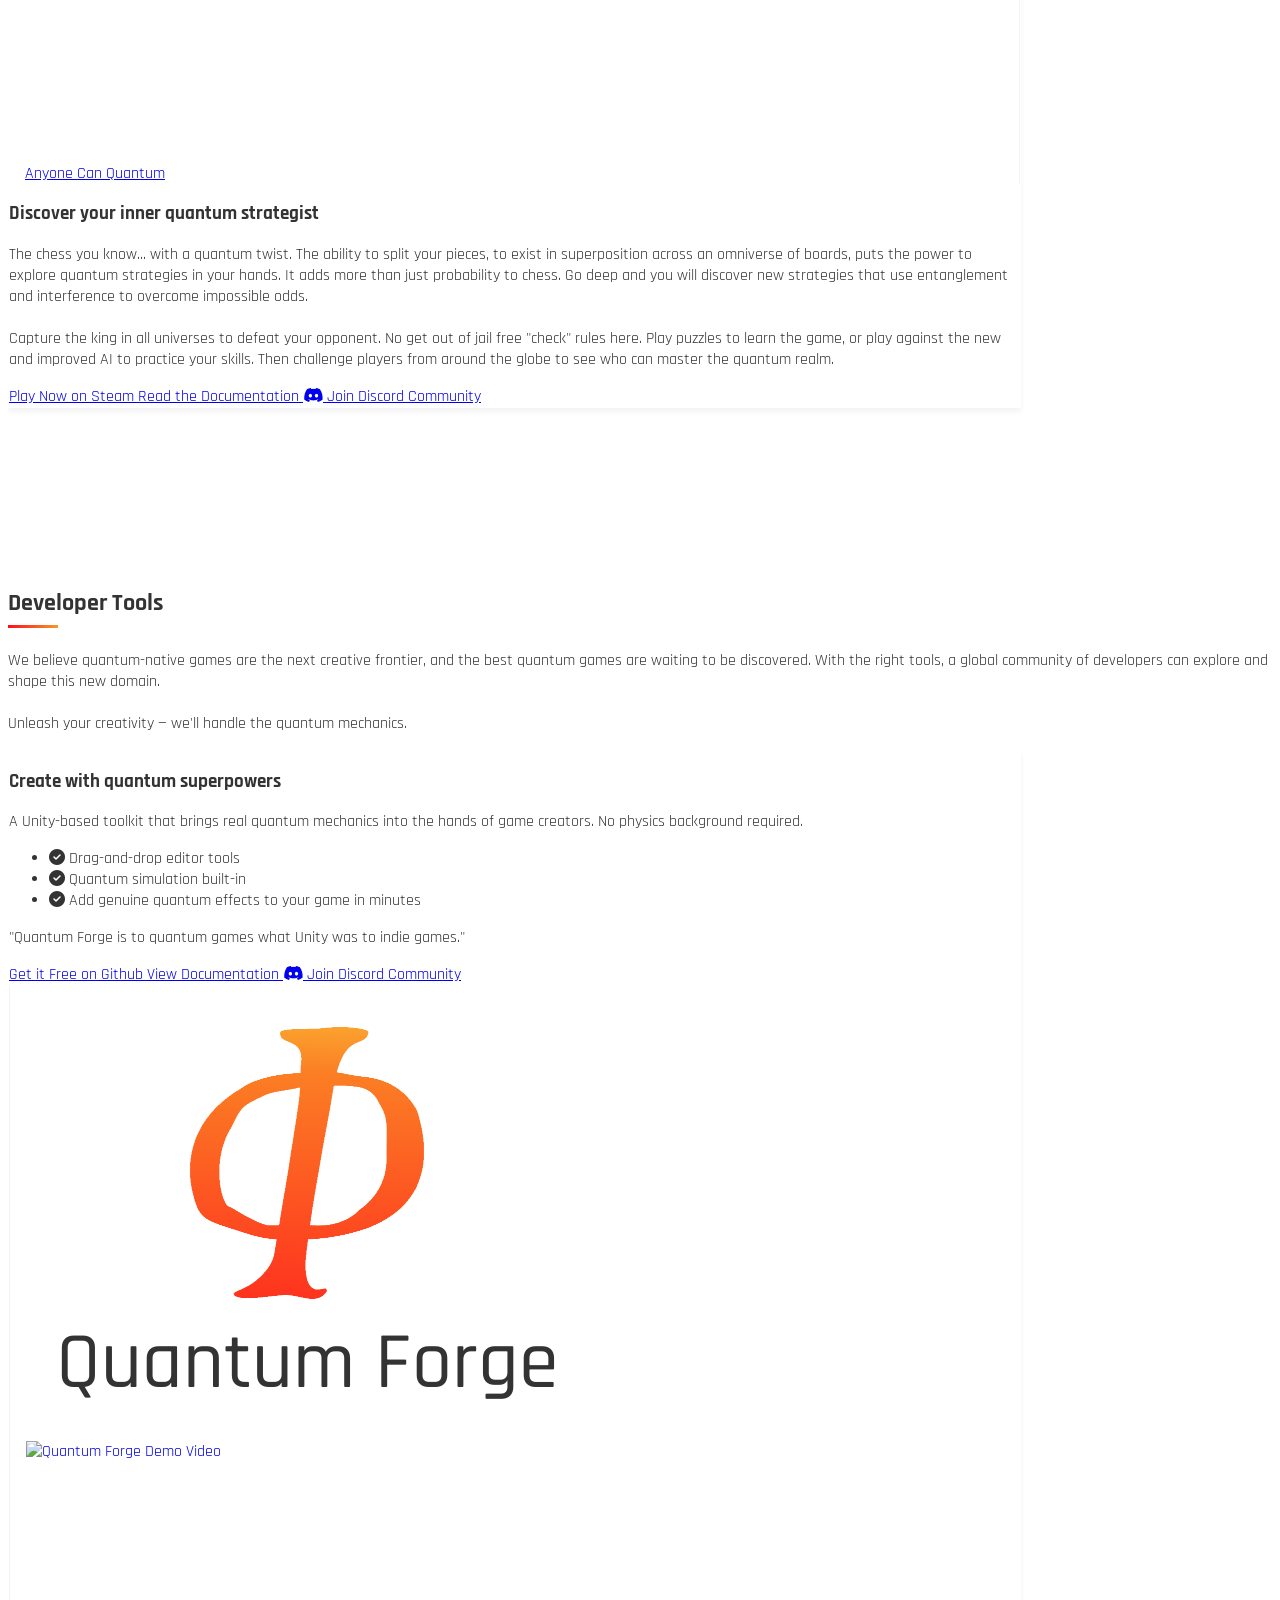
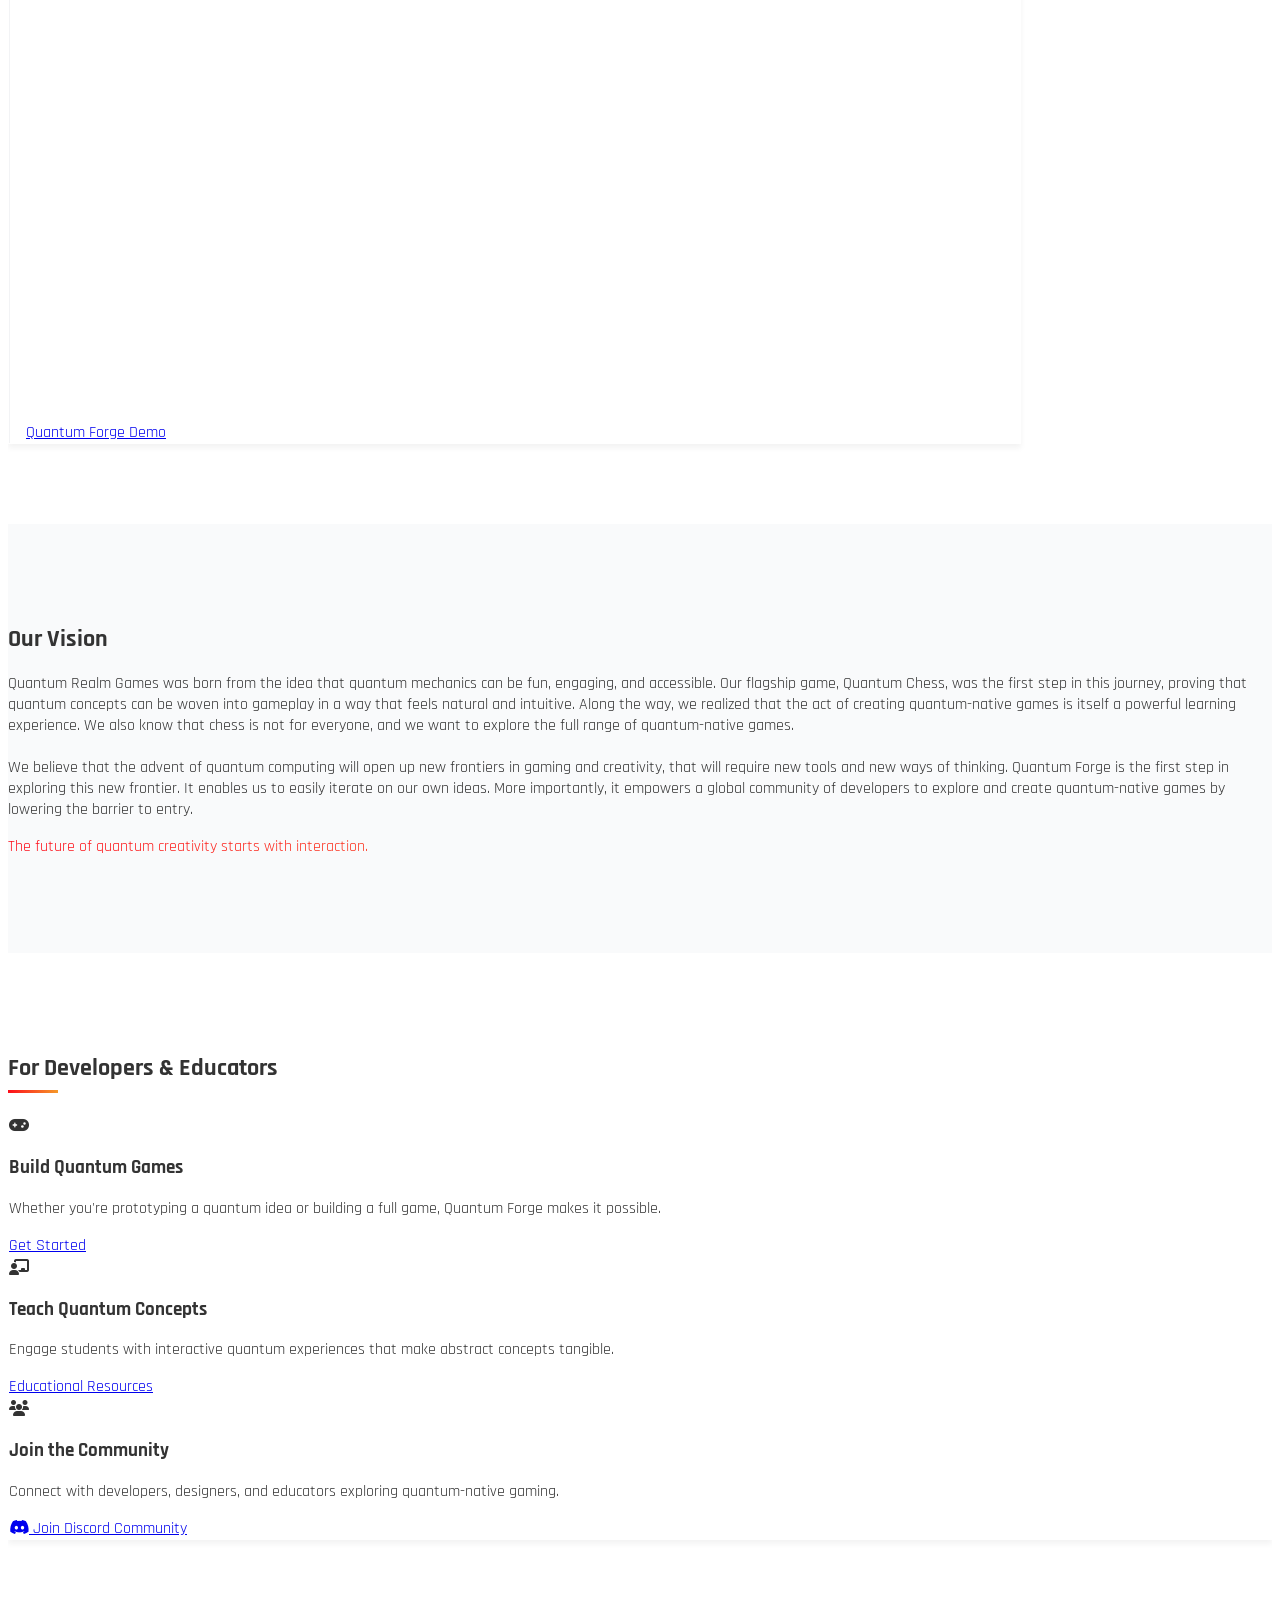
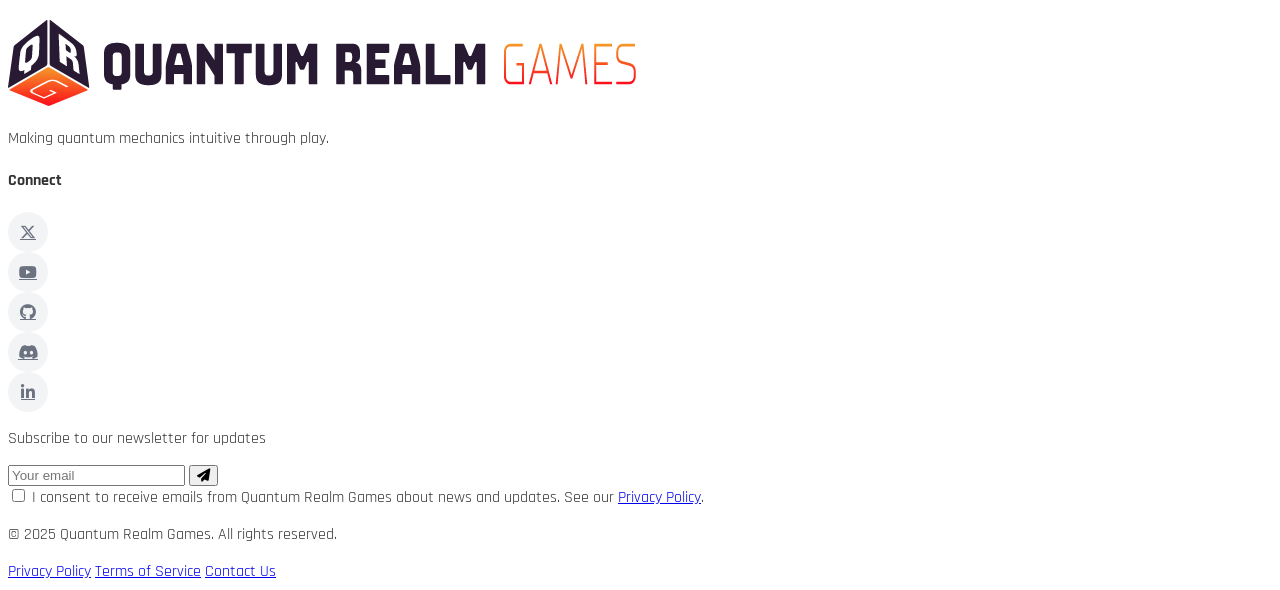
==== commit 5ea6acd9: "Fixed social icon styling" ====
--- a/index.html
+++ b/index.html
@@ -15,7 +15,7 @@
     
     <!-- Fonts and Icons -->
     <link href="https://fonts.googleapis.com/css2?family=Rajdhani:wght@300;400;500;600;700&display=swap" rel="stylesheet">
-    <link rel="stylesheet" href="https://cdnjs.cloudflare.com/ajax/libs/font-awesome/6.4.0/css/all.min.css">
+    <link rel="stylesheet" href="https://cdnjs.cloudflare.com/ajax/libs/font-awesome/6.7.2/css/all.min.css">
 
     <!-- MailerLite Universal -->
     <script>
@@ -335,7 +335,7 @@
                     <!-- Social Media Links -->
                     <div class="flex space-x-4 mb-4">
                         <a href="#" class="social-icon twitter">
-                            <i class="fab fa-twitter"></i>
+                            <i class="fa-brands fa-x-twitter"></i>
                         </a>
                         <a href="https://www.youtube.com/channel/UCEvpsIDTu90JVpMx167eEWw" target="_blank" class="social-icon youtube">
                             <i class="fab fa-youtube"></i>
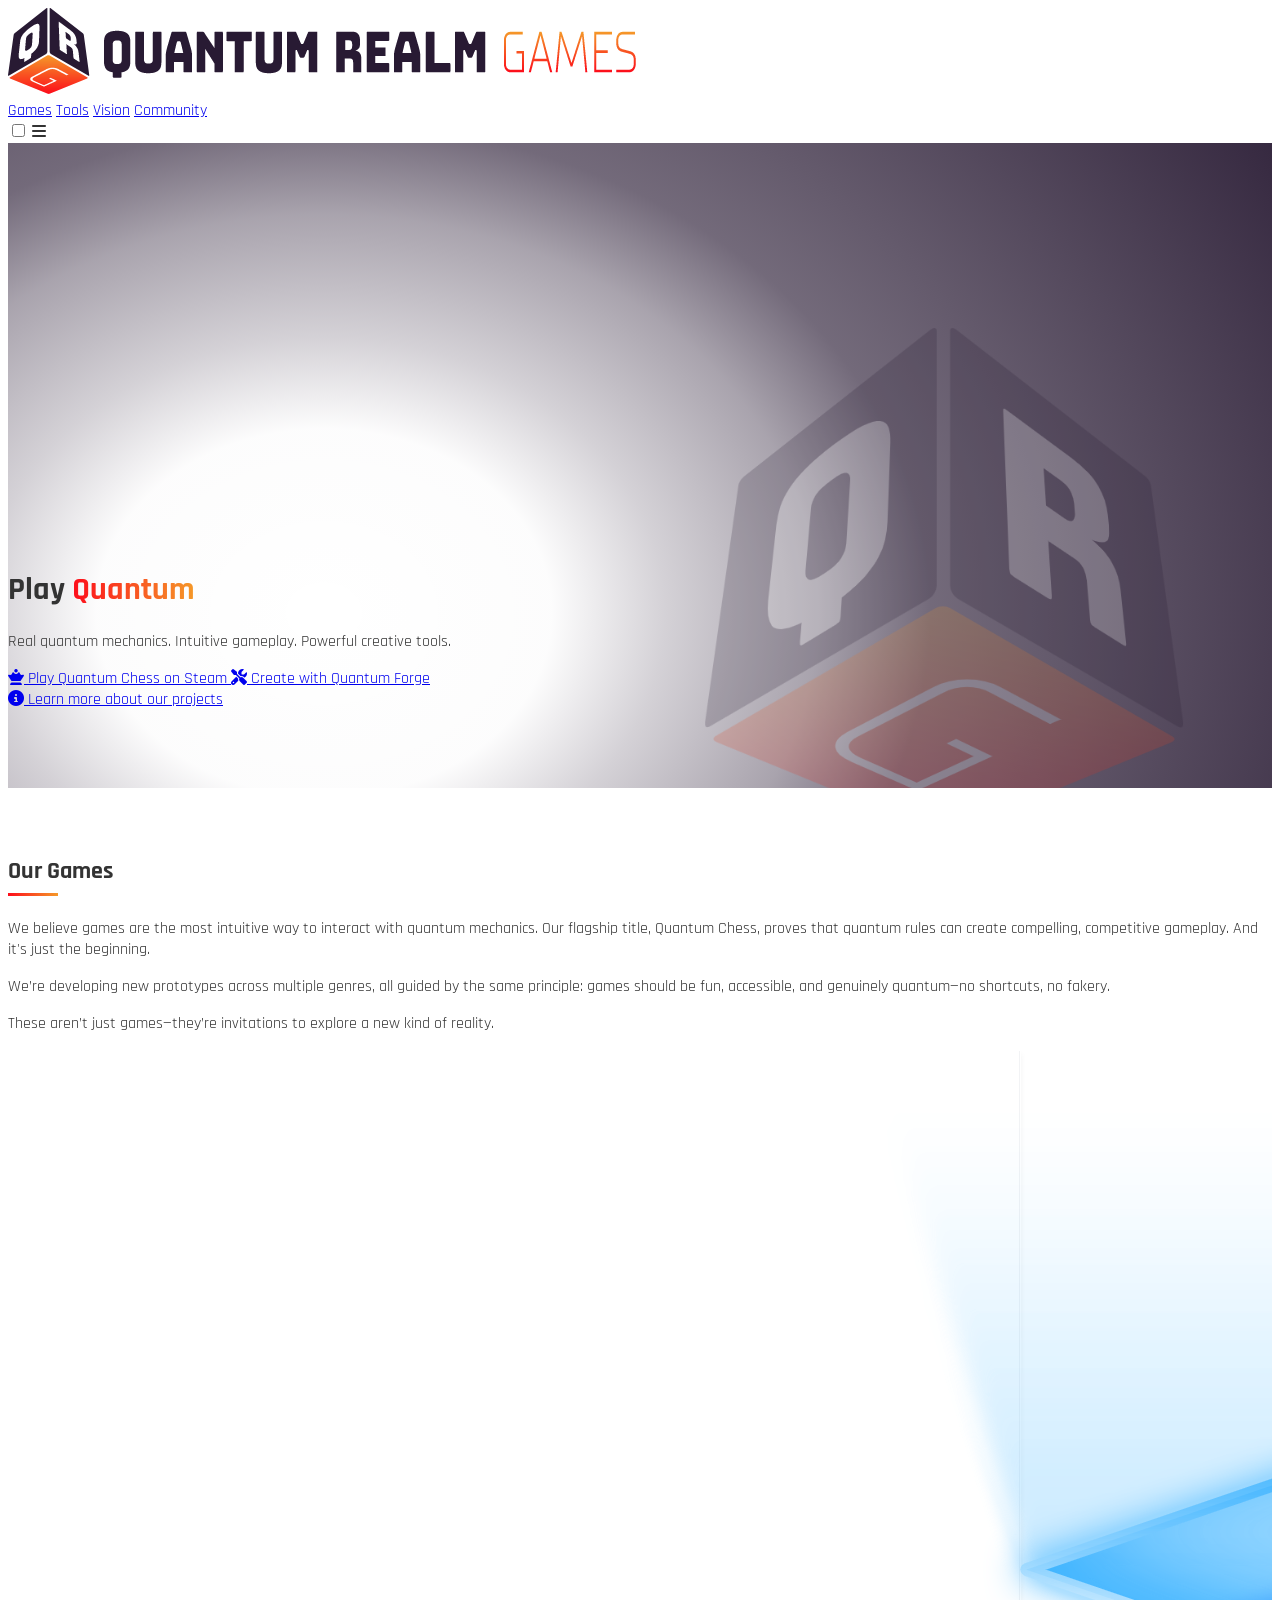
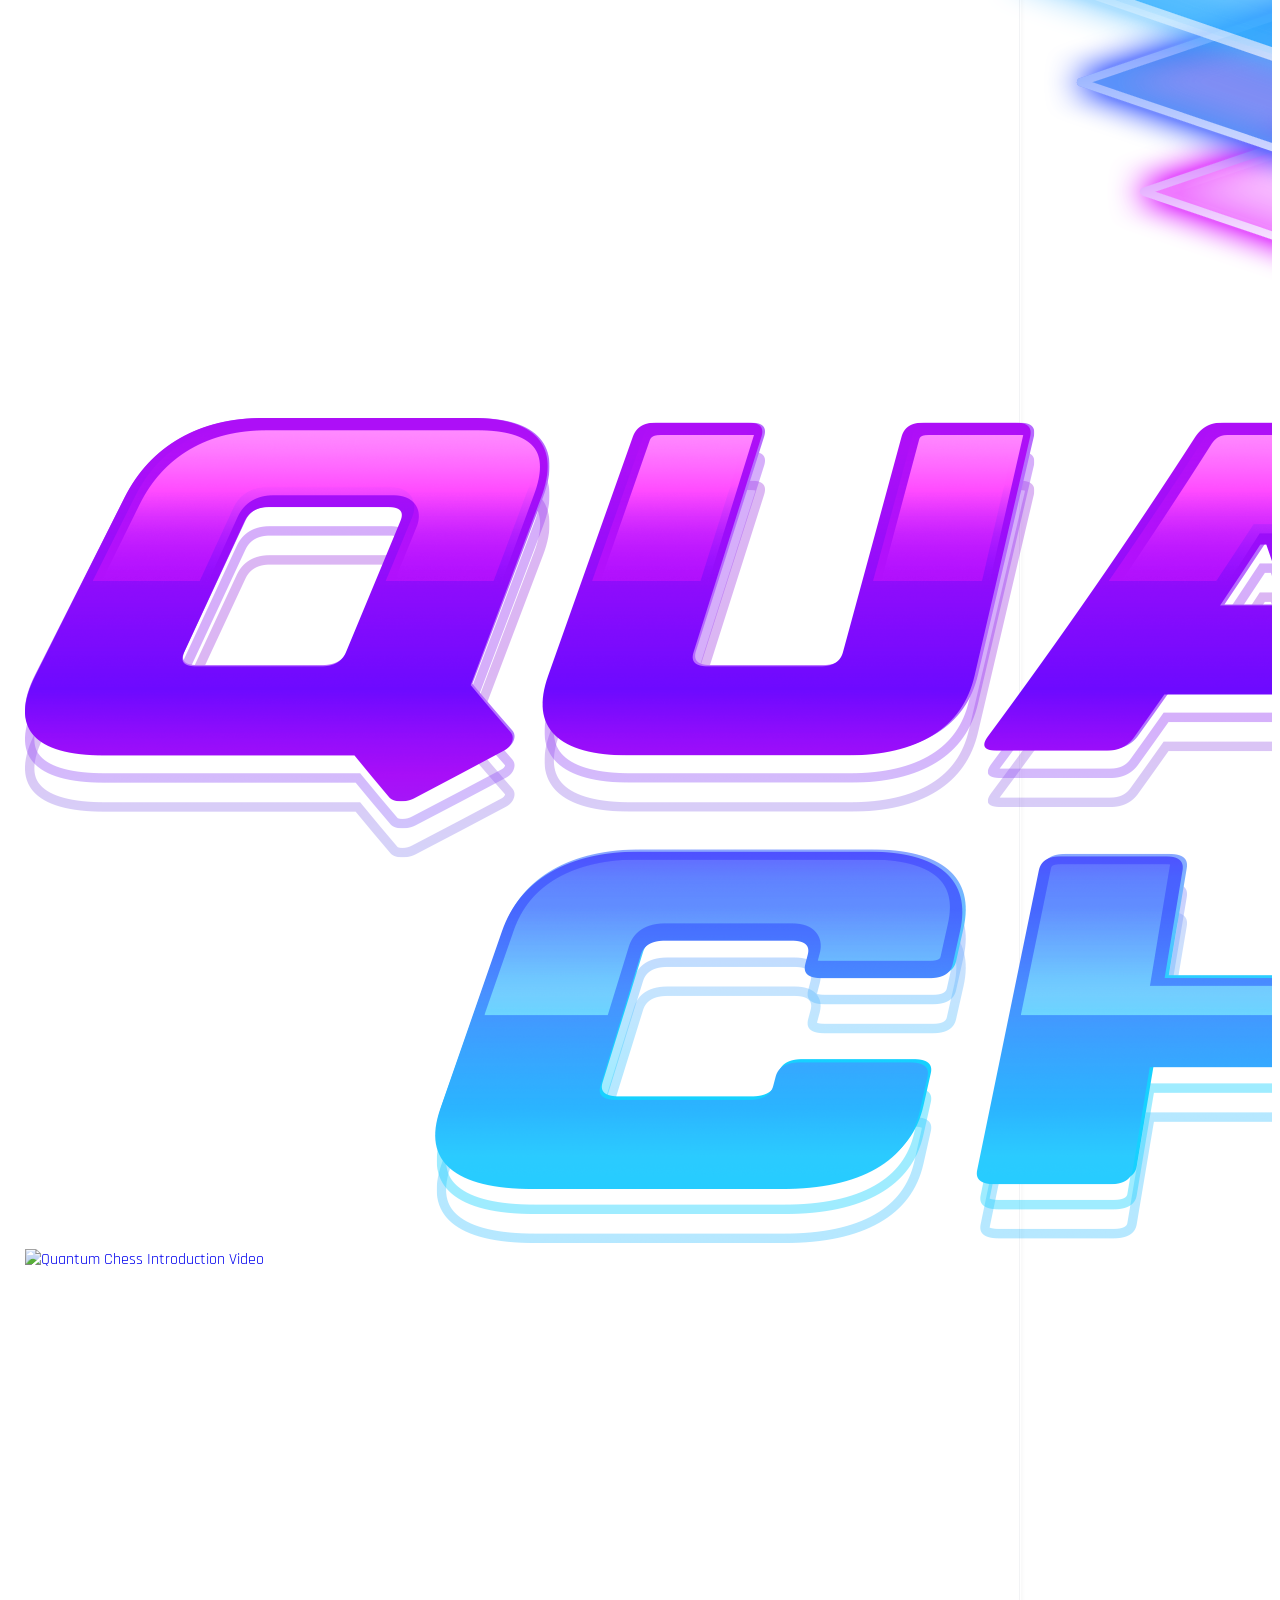
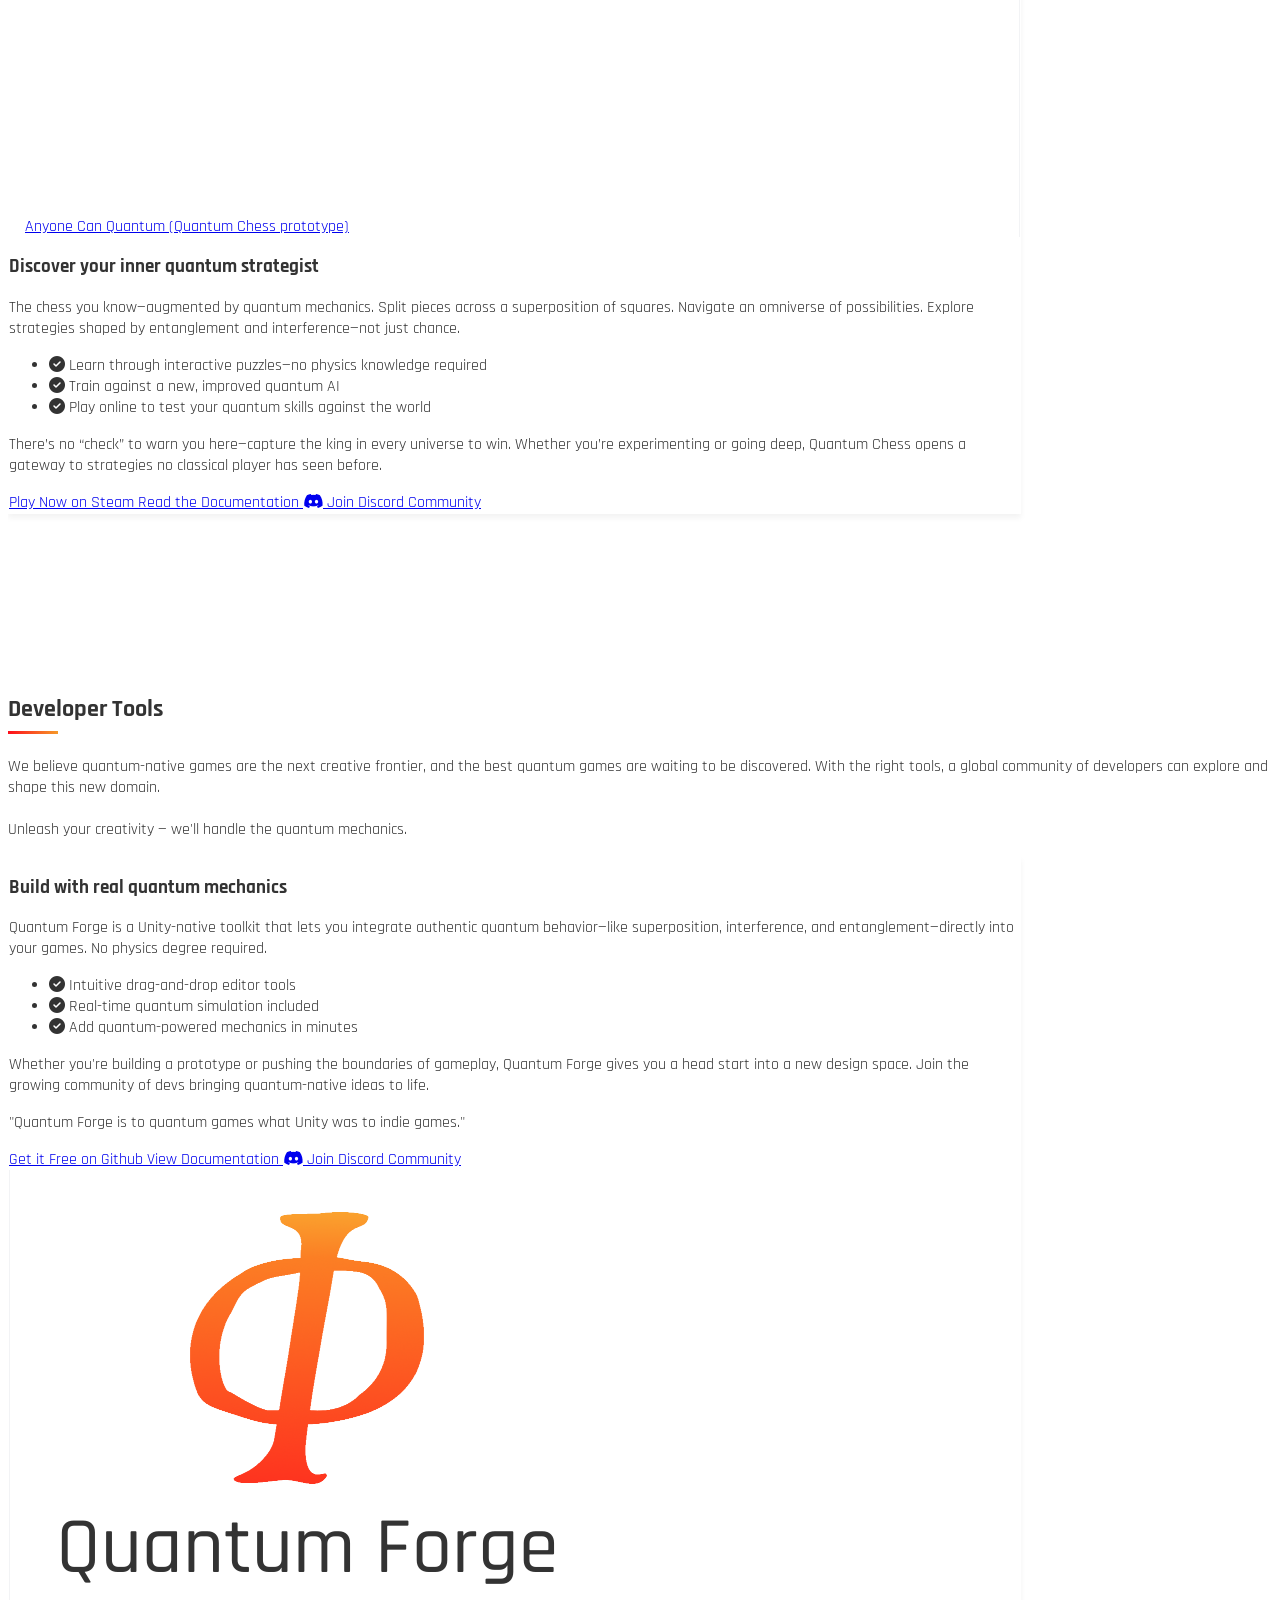
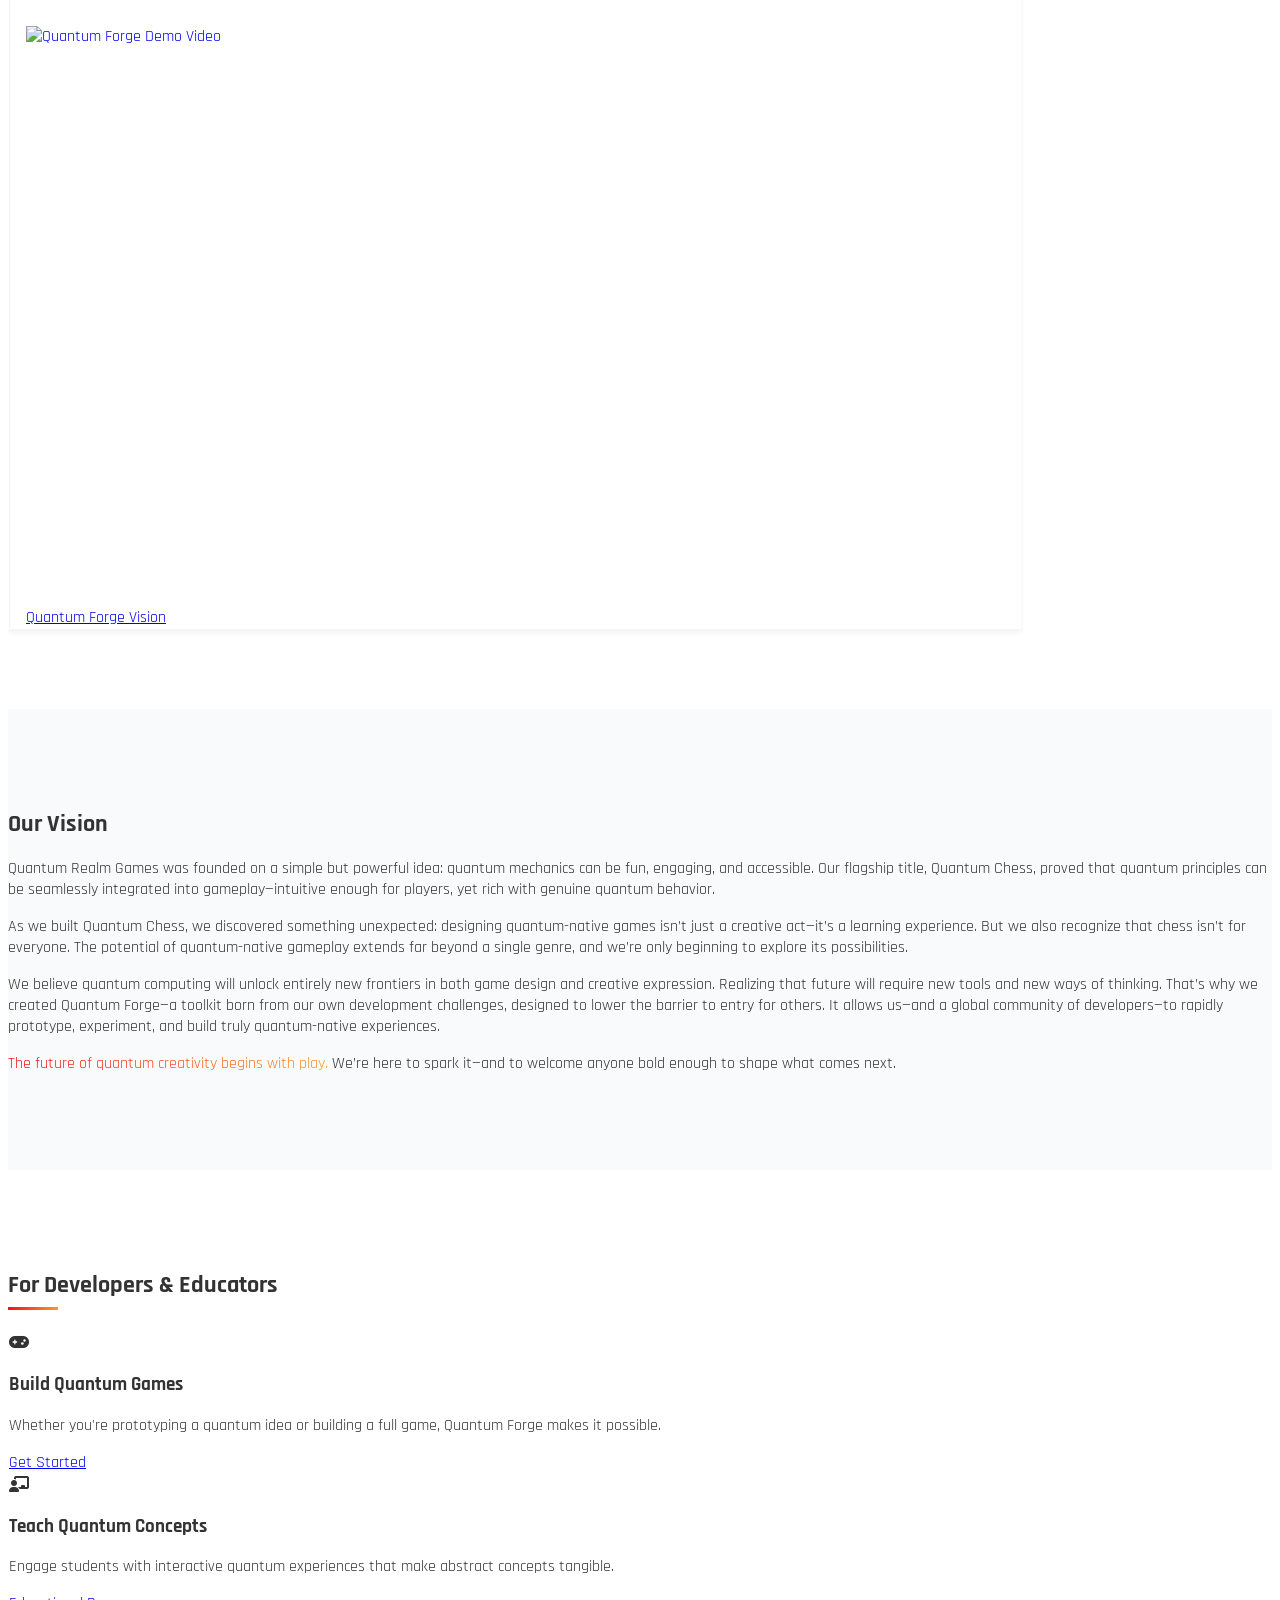
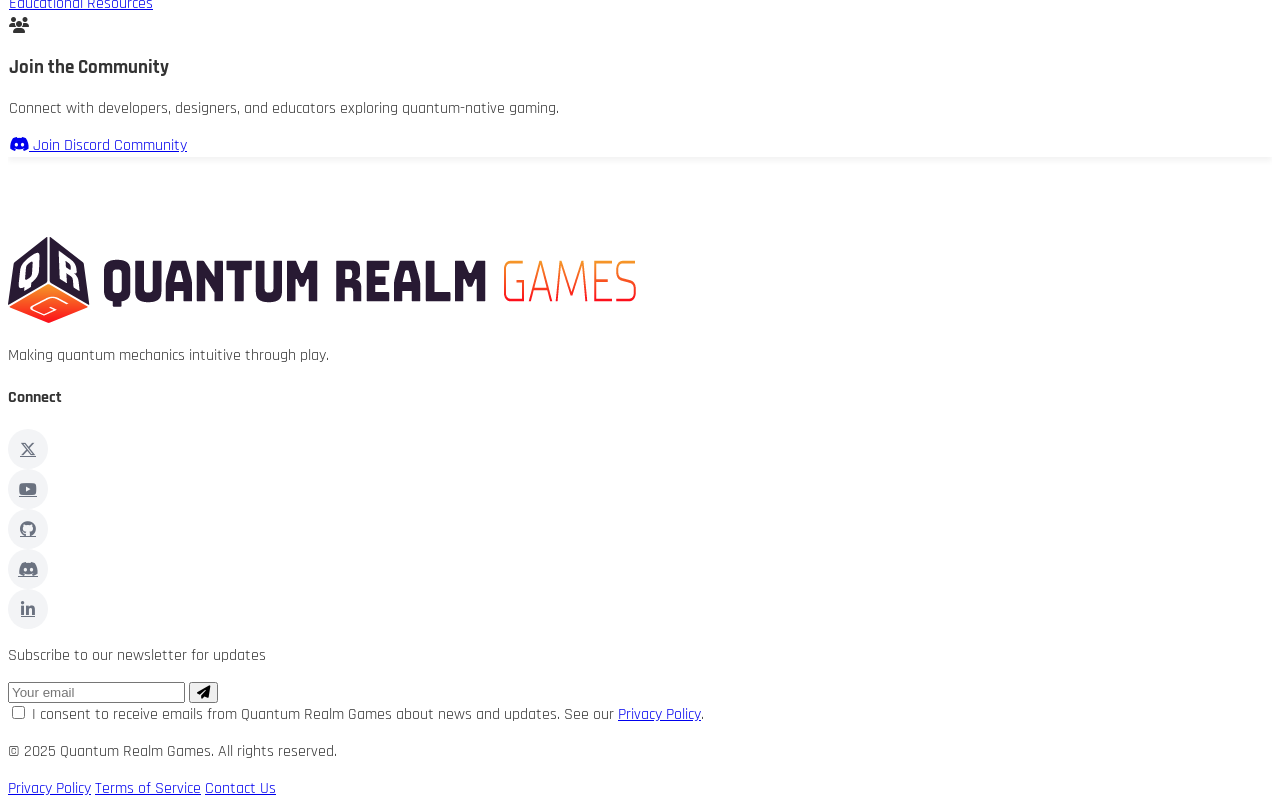
==== commit 92d98d8f: "Language refinement" ====
--- a/index.html
+++ b/index.html
@@ -3,7 +3,7 @@
 <head>
     <meta charset="UTF-8">
     <meta name="viewport" content="width=device-width, initial-scale=1.0">
-    <title>Quantum Realm Games | Play the Quantum Future</title>
+    <title>Quantum Realm Games</title>
     
     <!-- Favicon -->
     <link rel="shortcut icon" href="images/favicon.ico" type="image/x-icon">
@@ -110,12 +110,17 @@
             <div class="container mx-auto px-6">
                 <h2 class="text-3xl md:text-4xl font-bold mb-12 section-heading">Our Games</h2>
                 
-                <p class="text-xl text-gray-600 max-w-4xl mb-12">
-                    We believe games offer an unparalleled opportunity to get hands on with quantum mechanics.
-                    Our games are designed to be fun, engaging, and genuinely quantum &mdash; no shortcuts.
-                    <br>
-                    <br>
-                    They are not just games &mdash; they are quantum experiences.
+                <p class="text-xl text-gray-600 mb-3">
+                    We believe games are the most intuitive way to interact with quantum mechanics.  
+                    Our flagship title, Quantum Chess, proves that quantum rules can create compelling, competitive gameplay.  
+                    And it's just the beginning.
+                </p>
+                <p class="text-xl text-gray-600 mb-3">
+                    We’re developing new prototypes across multiple genres, all guided by the same principle:  
+                    games should be fun, accessible, and genuinely quantum—no shortcuts, no fakery.  
+                </p>
+                <p class="text-xl text-gray-600 mb-3">
+                    These aren’t just games—they’re invitations to explore a new kind of reality.
                 </p>
                 
                 <!-- Quantum Chess Card -->
@@ -137,7 +142,7 @@
                                             </span>
                                         </span>
                                     </div>
-                                    <span class="text-sm text-gray-500 block mt-1 text-center">Anyone Can Quantum</span>
+                                    <span class="text-sm text-gray-500 block mt-1 text-center">Anyone Can Quantum (Quantum Chess prototype)</span>
                                 </a>
                             </div>
                         </div>
@@ -145,16 +150,26 @@
                         <div class="md:w-2/3">
                             <h3 class="text-3xl font-bold mb-4">Discover your inner quantum strategist</h3>
                             <p class="text-xl text-gray-600 mb-6">
-                                The chess you know... with a quantum twist. The ability to split your pieces, 
-                                to exist in superposition across an omniverse of boards, puts the power to explore quantum strategies in your hands. 
-                                It adds more than just probability to chess. Go deep and you will 
-                                discover new strategies that use entanglement and interference 
-                                to overcome impossible odds.
-                                <br>
-                                <br>
-                                Capture the king in all universes to defeat your opponent. No get out of jail free "check" rules here.
-                                Play puzzles to learn the game, or play against the new and improved AI to practice your skills.
-                                Then challenge players from around the globe to see who can master the quantum realm.
+                                The chess you know—augmented by quantum mechanics. 
+                                Split pieces across a superposition of squares. 
+                                Navigate an omniverse of possibilities. 
+                                Explore strategies shaped by entanglement and interference—not just chance.
+                            </p>
+                            <ul class="mb-6 space-y-2 text-xl text-gray-600">
+                                <li class="flex items-center">
+                                <i class="fas fa-check-circle text-[#F59929] mr-2"></i> Learn through interactive puzzles—no physics knowledge required
+                                </li>
+                                <li class="flex items-center">
+                                <i class="fas fa-check-circle text-[#F59929] mr-2"></i> Train against a new, improved quantum AI
+                                </li>
+                                <li class="flex items-center">
+                                <i class="fas fa-check-circle text-[#F59929] mr-2"></i> Play online to test your quantum skills against the world
+                                </li>
+                            </ul>
+                            <p class="text-xl text-gray-600 mb-4">
+                                There’s no “check” to warn you here—capture the king in every universe to win. 
+                                Whether you’re experimenting or going deep, Quantum Chess opens a gateway to 
+                                strategies no classical player has seen before.
                             </p>
                             <div class="flex flex-wrap gap-4">
                                 <a href="https://store.steampowered.com/app/453870/Quantum_Chess/" target="_blank" class="px-5 py-2 bg-gradient-to-r from-[#2C3491] to-[#9A45D2] hover:from-[#252c7a] hover:to-[#833bb3] rounded-md font-medium text-white">
@@ -190,21 +205,28 @@
                 <div class="w-4/5 mx-auto quantum-card rounded-lg overflow-hidden shadow">
                     <div class="flex flex-col md:flex-row p-6">
                         <div class="md:w-2/3">
-                            <h3 class="text-3xl font-bold mb-4">Create with quantum superpowers</h3>
+                            <h3 class="text-3xl font-bold mb-4">Build with real quantum mechanics</h3>
                             <p class="text-xl text-gray-600 mb-4">
-                                A Unity-based toolkit that brings real quantum mechanics into the hands of game creators. No physics background required.
+                                Quantum Forge is a Unity-native toolkit that lets you integrate authentic 
+                                quantum behavior—like superposition, interference, and entanglement—directly 
+                                into your games. No physics degree required.
                             </p>
                             <ul class="mb-6 space-y-2 text-xl text-gray-600">
                                 <li class="flex items-center">
-                                    <i class="fas fa-check-circle text-[#F59929] mr-2"></i> Drag-and-drop editor tools
+                                <i class="fas fa-check-circle text-[#F59929] mr-2"></i> Intuitive drag-and-drop editor tools
                                 </li>
                                 <li class="flex items-center">
-                                    <i class="fas fa-check-circle text-[#F59929] mr-2"></i> Quantum simulation built-in
+                                <i class="fas fa-check-circle text-[#F59929] mr-2"></i> Real-time quantum simulation included
                                 </li>
                                 <li class="flex items-center">
-                                    <i class="fas fa-check-circle text-[#F59929] mr-2"></i> Add genuine quantum effects to your game in minutes
+                                <i class="fas fa-check-circle text-[#F59929] mr-2"></i> Add quantum-powered mechanics in minutes
                                 </li>
                             </ul>
+                            <p class="text-xl text-gray-600">
+                                Whether you're building a prototype or pushing the boundaries of gameplay, 
+                                Quantum Forge gives you a head start into a new design space. 
+                                Join the growing community of devs bringing quantum-native ideas to life.
+                            </p>
                             <div class="mb-6 p-4 bg-gray-50 rounded-lg border-l-4 border-[#F59929]">
                                 <p class="italic text-gray-700">
                                     "Quantum Forge is to quantum games what Unity was to indie games."
@@ -239,7 +261,7 @@
                                             </span>
                                         </span>
                                     </div>
-                                    <span class="text-sm text-gray-500 block mt-1 text-center">Quantum Forge Demo</span>
+                                    <span class="text-sm text-gray-500 block mt-1 text-center">Quantum Forge Vision</span>
                                 </a>
                             </div>
                         </div>
@@ -252,22 +274,30 @@
         <section id="vision" class="bg-gray-50 light-section">
             <div class="container mx-auto px-6 max-w-4xl text-center">
                 <h2 class="text-3xl md:text-4xl font-bold mb-8">Our Vision</h2>
-                <p class="text-xl mb-8 text-gray-600">
-                    Quantum Realm Games was born from the idea that quantum mechanics can be fun, engaging, and accessible.
-                    Our flagship game, Quantum Chess, was the first step in this journey,
-                    proving that quantum concepts can be woven into gameplay in a way that feels natural and intuitive.
-                    Along the way, we realized that the act of creating quantum-native games is itself a powerful learning experience.
-                    We also know that chess is not for everyone, and we want to explore the full range of quantum-native games.
-                    <br>
-                    <br>
-                    We believe that the advent of quantum computing will open up new frontiers in gaming and creativity, that
-                    will require new tools and new ways of thinking. Quantum Forge is the first step in exploring this new frontier.
-                    It enables us to easily iterate on our own ideas. More importantly, 
-                    it empowers a global community of developers to explore and create quantum-native games by lowering the barrier to entry.
-                </p>
-                <p class="text-xl font-medium qrg-gradient-text">
-                    The future of quantum creativity starts with interaction.
-                </p>
+                <p class="text-xl mb-3 text-gray-600">
+                    Quantum Realm Games was founded on a simple but powerful idea: quantum mechanics can be fun, 
+                    engaging, and accessible. Our flagship title, Quantum Chess, proved that quantum principles 
+                    can be seamlessly integrated into gameplay—intuitive enough for players, yet rich with 
+                    genuine quantum behavior.
+                </p>
+                <p class="text-xl mb-3 text-gray-600">
+                    As we built Quantum Chess, we discovered something unexpected: designing quantum-native games 
+                    isn’t just a creative act—it’s a learning experience. But we also recognize that chess isn’t 
+                    for everyone. The potential of quantum-native gameplay extends far beyond a single genre, 
+                    and we’re only beginning to explore its possibilities.
+                </p>
+                <p class="text-xl mb-3 text-gray-600">
+                    We believe quantum computing will unlock entirely new frontiers in both game design and 
+                    creative expression. Realizing that future will require new tools and new ways of thinking. 
+                    That’s why we created Quantum Forge—a toolkit born from our own development challenges, 
+                    designed to lower the barrier to entry for others. It allows us—and a global community of 
+                    developers—to rapidly prototype, experiment, and build truly quantum-native experiences.
+                </p>
+                <p class="text-xl mb-3 text-gray-600">
+                    <span class="qrg-gradient-text">The future of quantum creativity begins with play.</span> We’re here to spark it—and to welcome 
+                    anyone bold enough to shape what comes next.
+                </p>
+
             </div>
         </section>
 
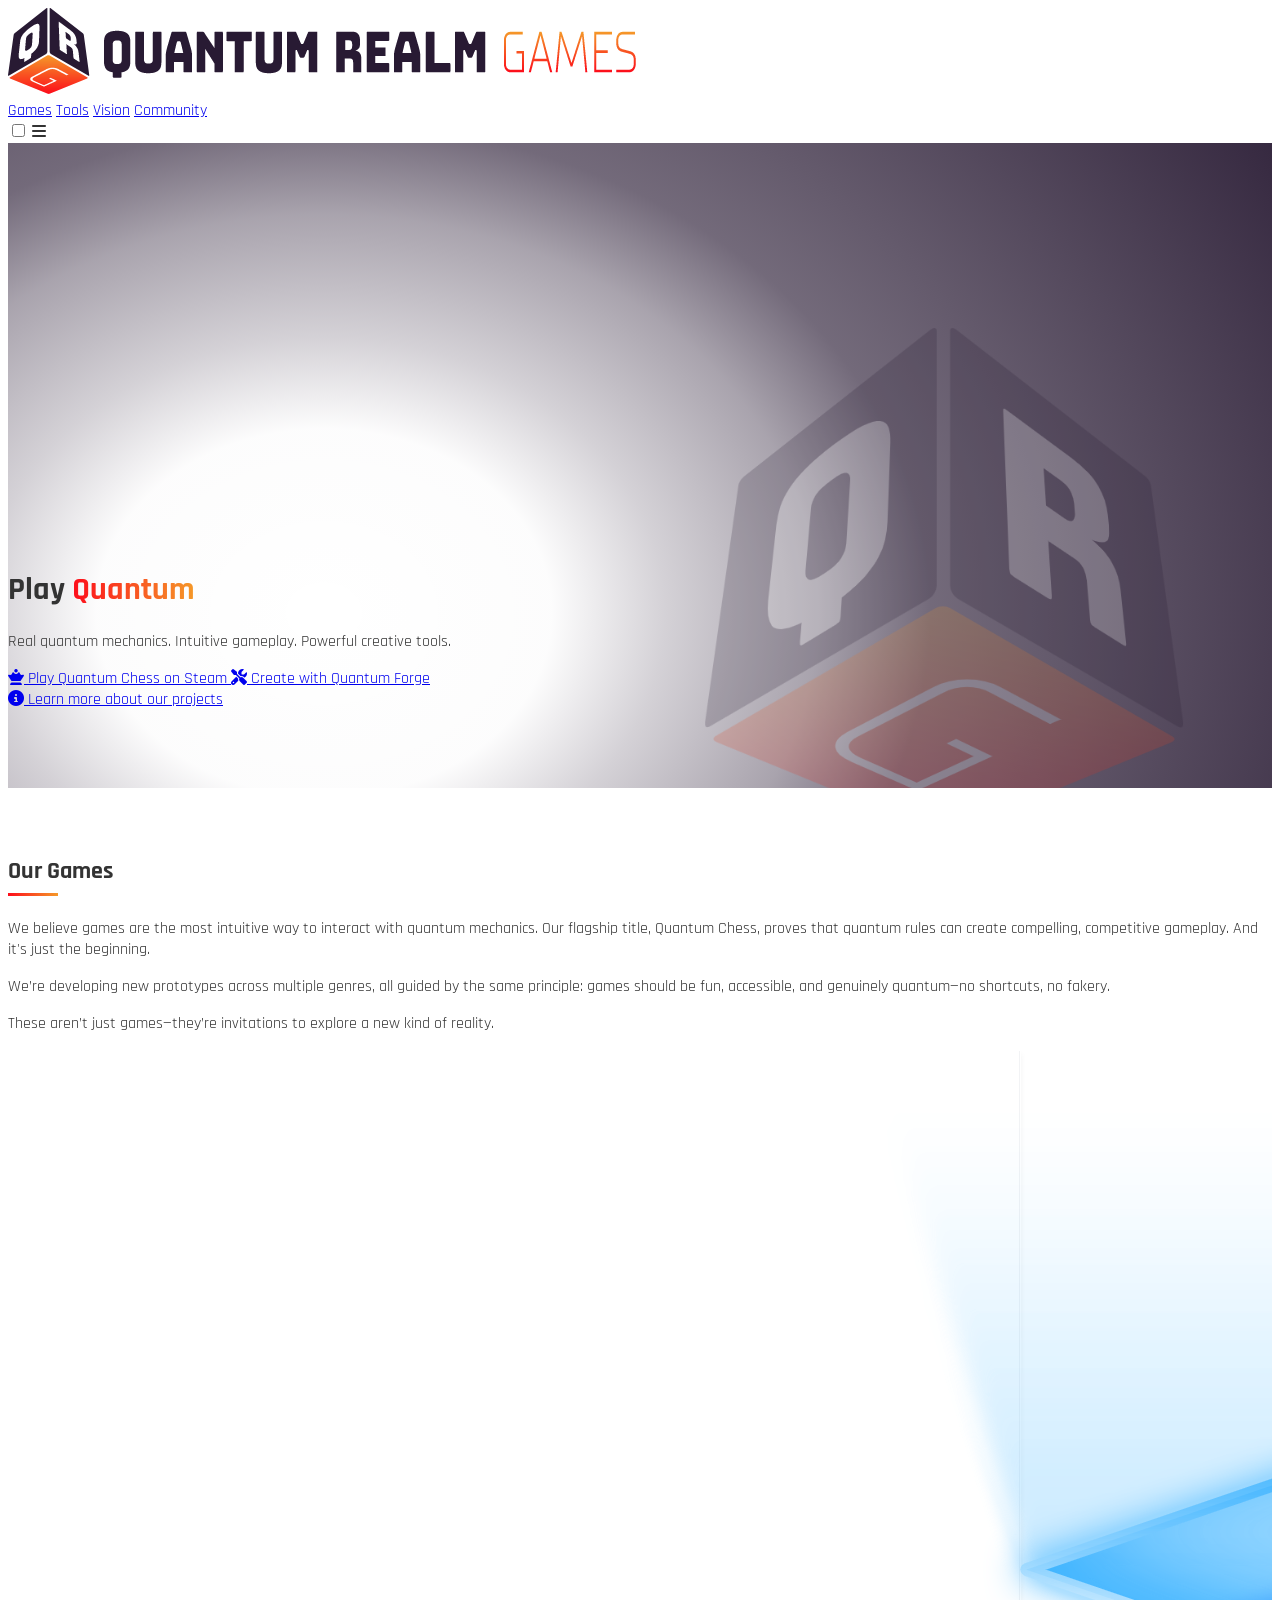
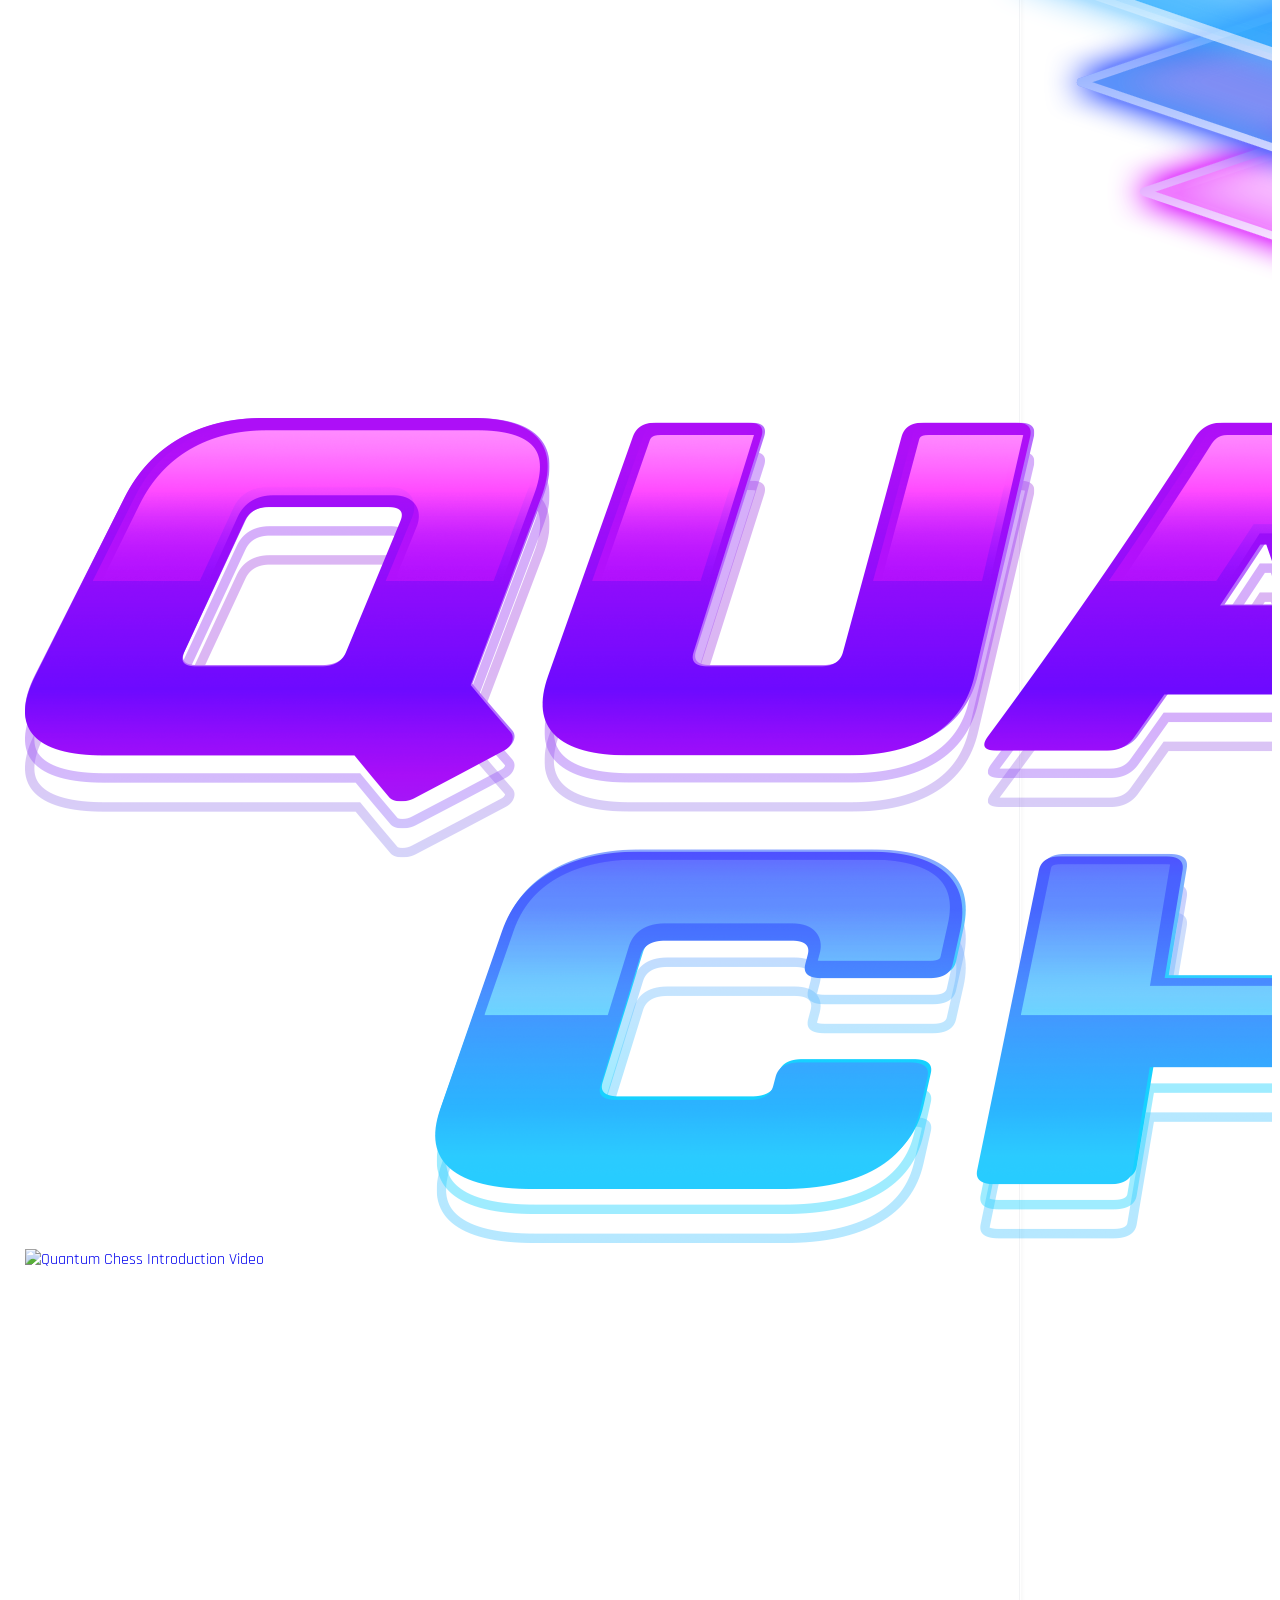
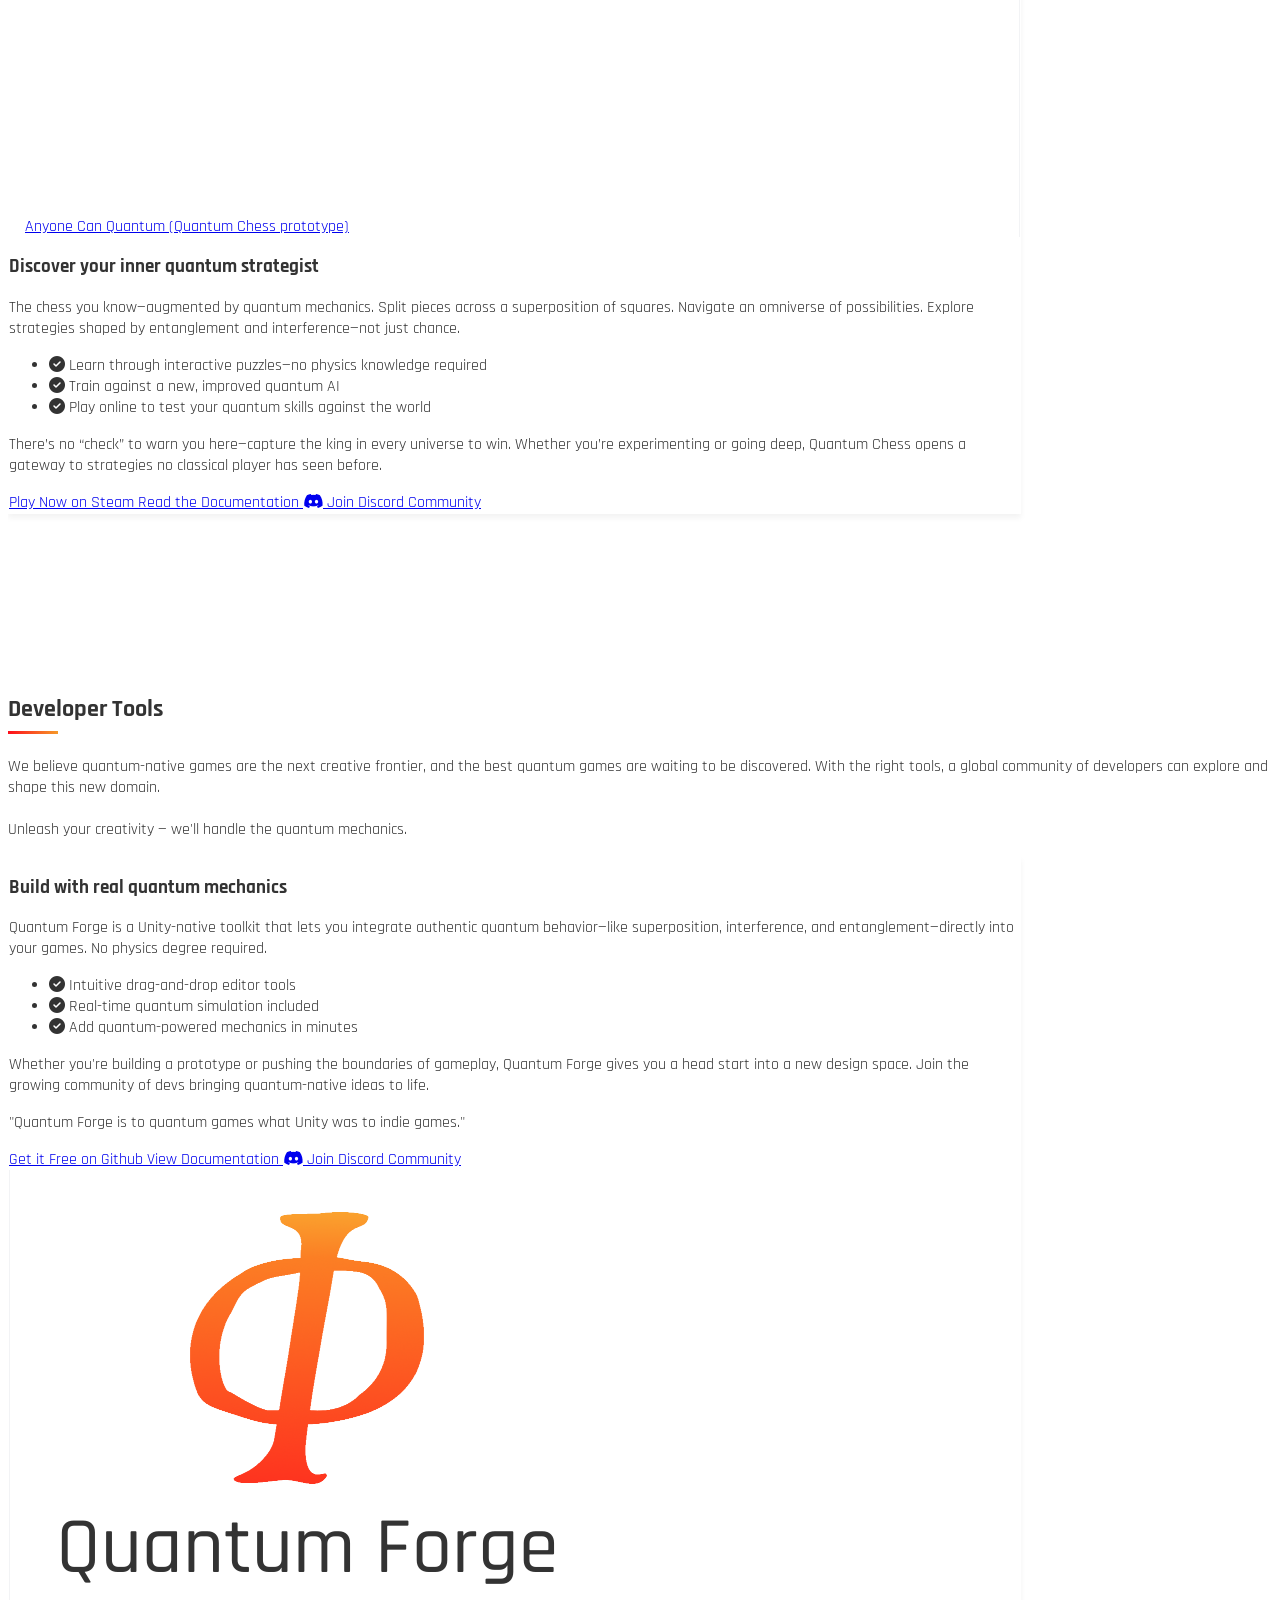
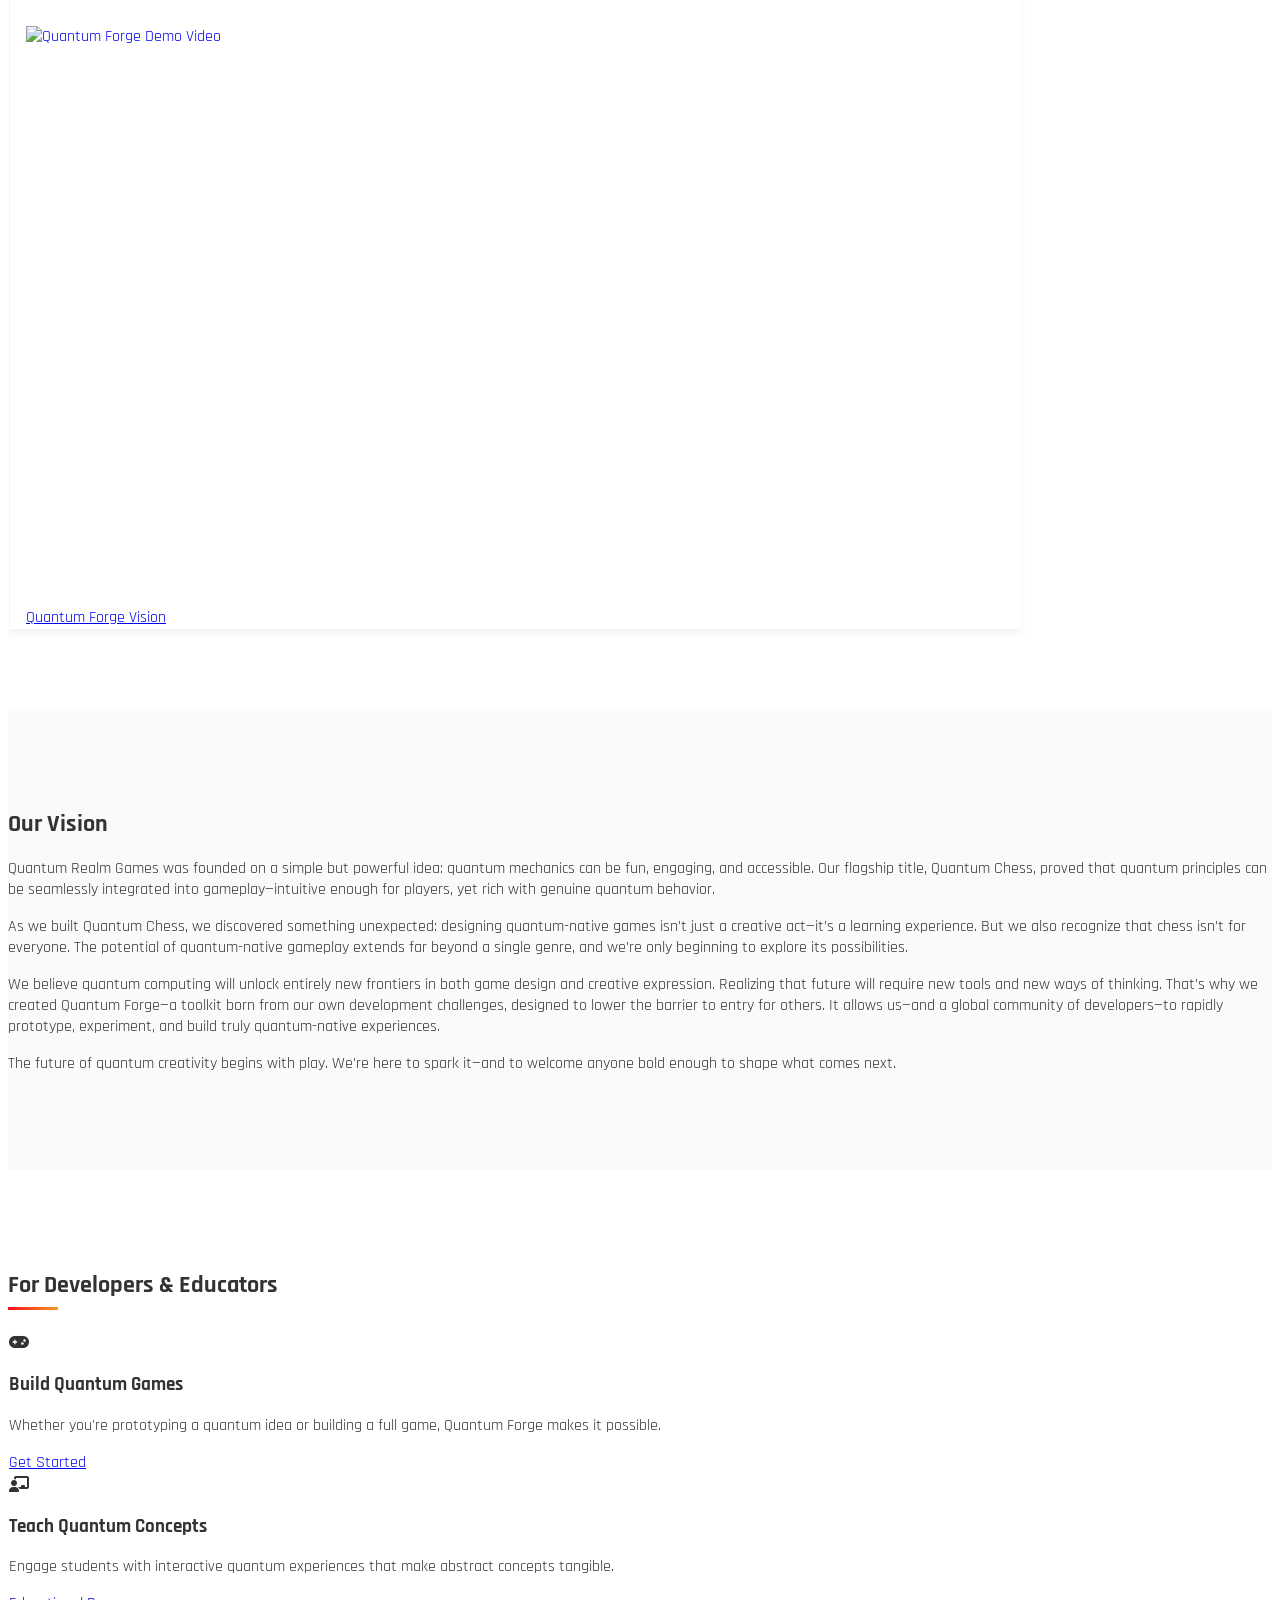
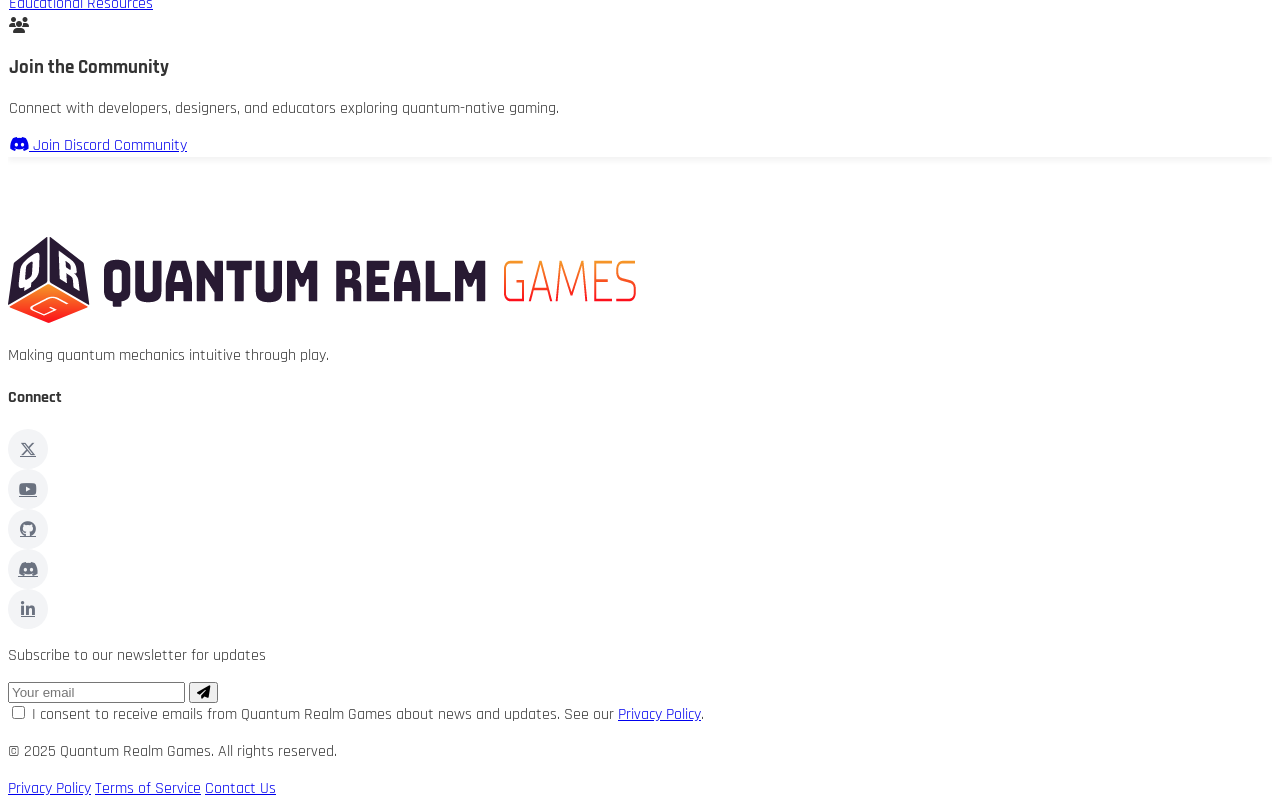
==== commit 0399c424: "Reviewed and updated privacy policy and TOS." ====
--- a/index.html
+++ b/index.html
@@ -81,10 +81,11 @@
         <!-- Hero Content -->
         <div class="hero-section">
             <div class="gradient-spotlight"></div>
-            <div class="container mx-auto px-6 md:w-1/2">
-                <h1 class="text-4xl md:text-5xl lg:text-6xl font-bold mb-6">
-                    Play <span class="qrg-gradient-text">Quantum</span>
-                </h1>
+            <div class="container mx-auto px-6 md:flex md:justify-start">
+                <div class="md:w-1/2 md:ml-0" style="margin-left: 0%;">
+                    <h1 class="text-4xl md:text-5xl lg:text-6xl font-bold mb-6">
+                        Play <span class="qrg-gradient-text">Quantum</span>
+                    </h1>
                 <p class="text-xl text-gray-600 mb-8">
                     Real quantum mechanics. Intuitive gameplay. Powerful creative tools.
                 </p>
@@ -99,6 +100,7 @@
                 <a href="#games" class="text-gray-500 hover:text-gray-700 flex items-center text-lg mb-6 more-info-link">
                     <i class="fas fa-info-circle mr-1"></i> Learn more about our projects
                 </a>
+                </div>
             </div>
         </div>
     </header>
@@ -294,7 +296,7 @@
                     developers—to rapidly prototype, experiment, and build truly quantum-native experiences.
                 </p>
                 <p class="text-xl mb-3 text-gray-600">
-                    <span class="qrg-gradient-text">The future of quantum creativity begins with play.</span> We’re here to spark it—and to welcome 
+                    The future of quantum creativity begins with play. We’re here to spark it—and to welcome 
                     anyone bold enough to shape what comes next.
                 </p>
 
@@ -426,7 +428,7 @@
                 <div class="flex space-x-6">
                     <a href="pages/privacy-policy.html" class="text-gray-500 hover:text-gray-700">Privacy Policy</a>
                     <a href="pages/terms-of-service.html" class="text-gray-500 hover:text-gray-700">Terms of Service</a>
-                    <a href="#" class="text-gray-500 hover:text-gray-700">Contact Us</a>
+                    <a href="mailto:support@quantumrealmgames.com" class="text-gray-500 hover:text-gray-700">Contact Us</a>
                 </div>
             </div>
         </div>
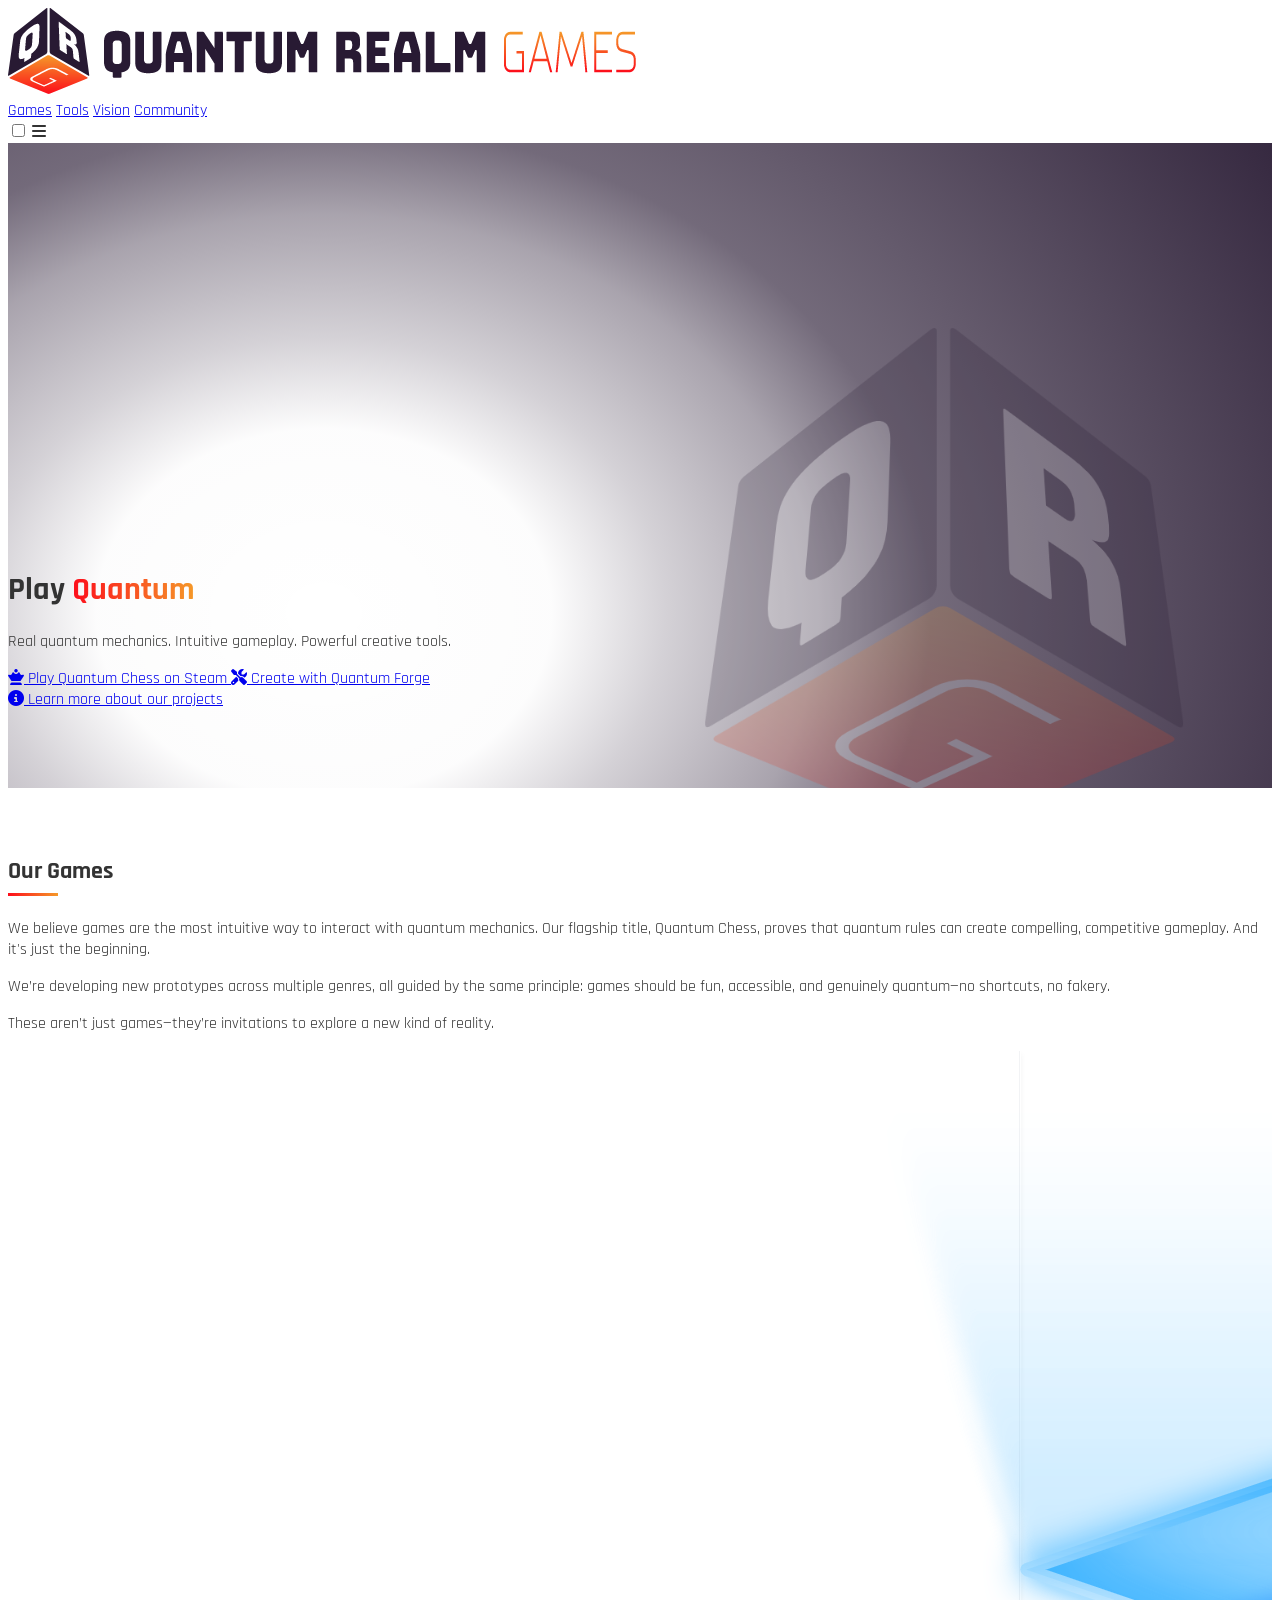
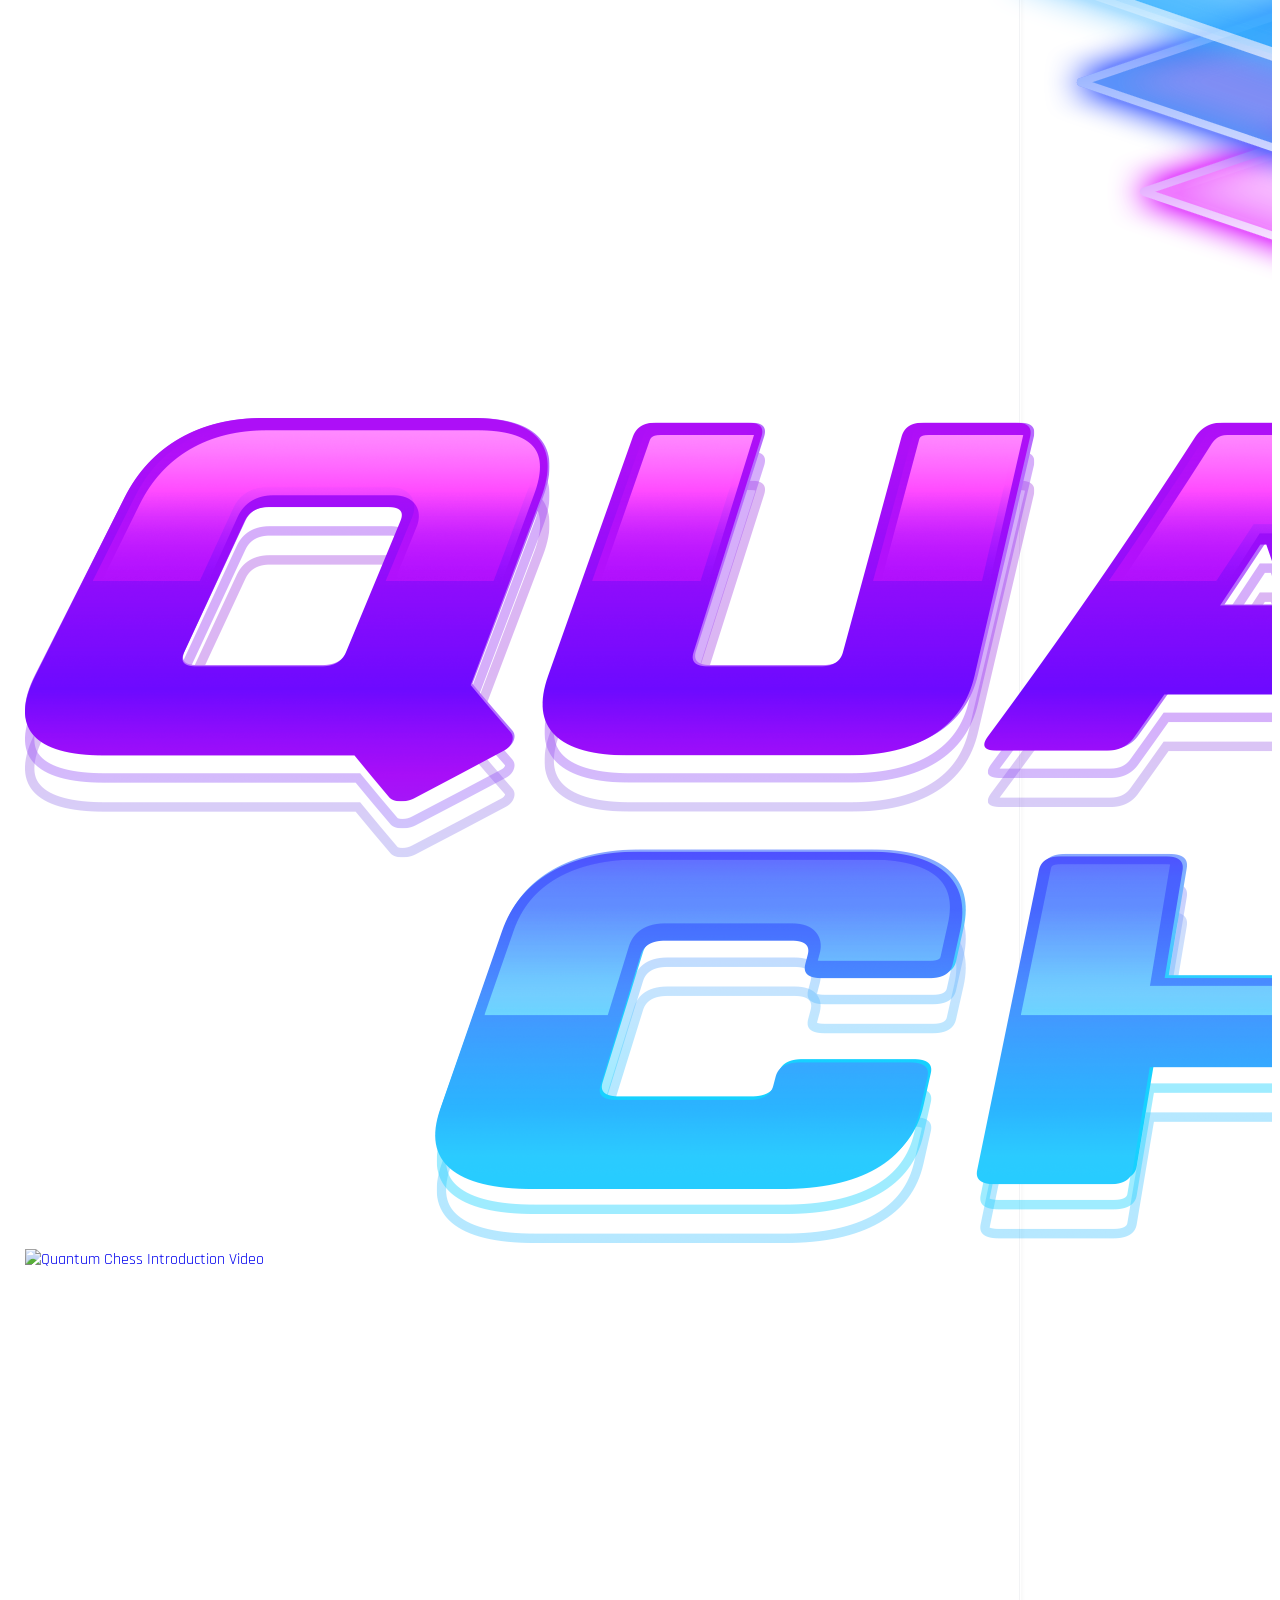
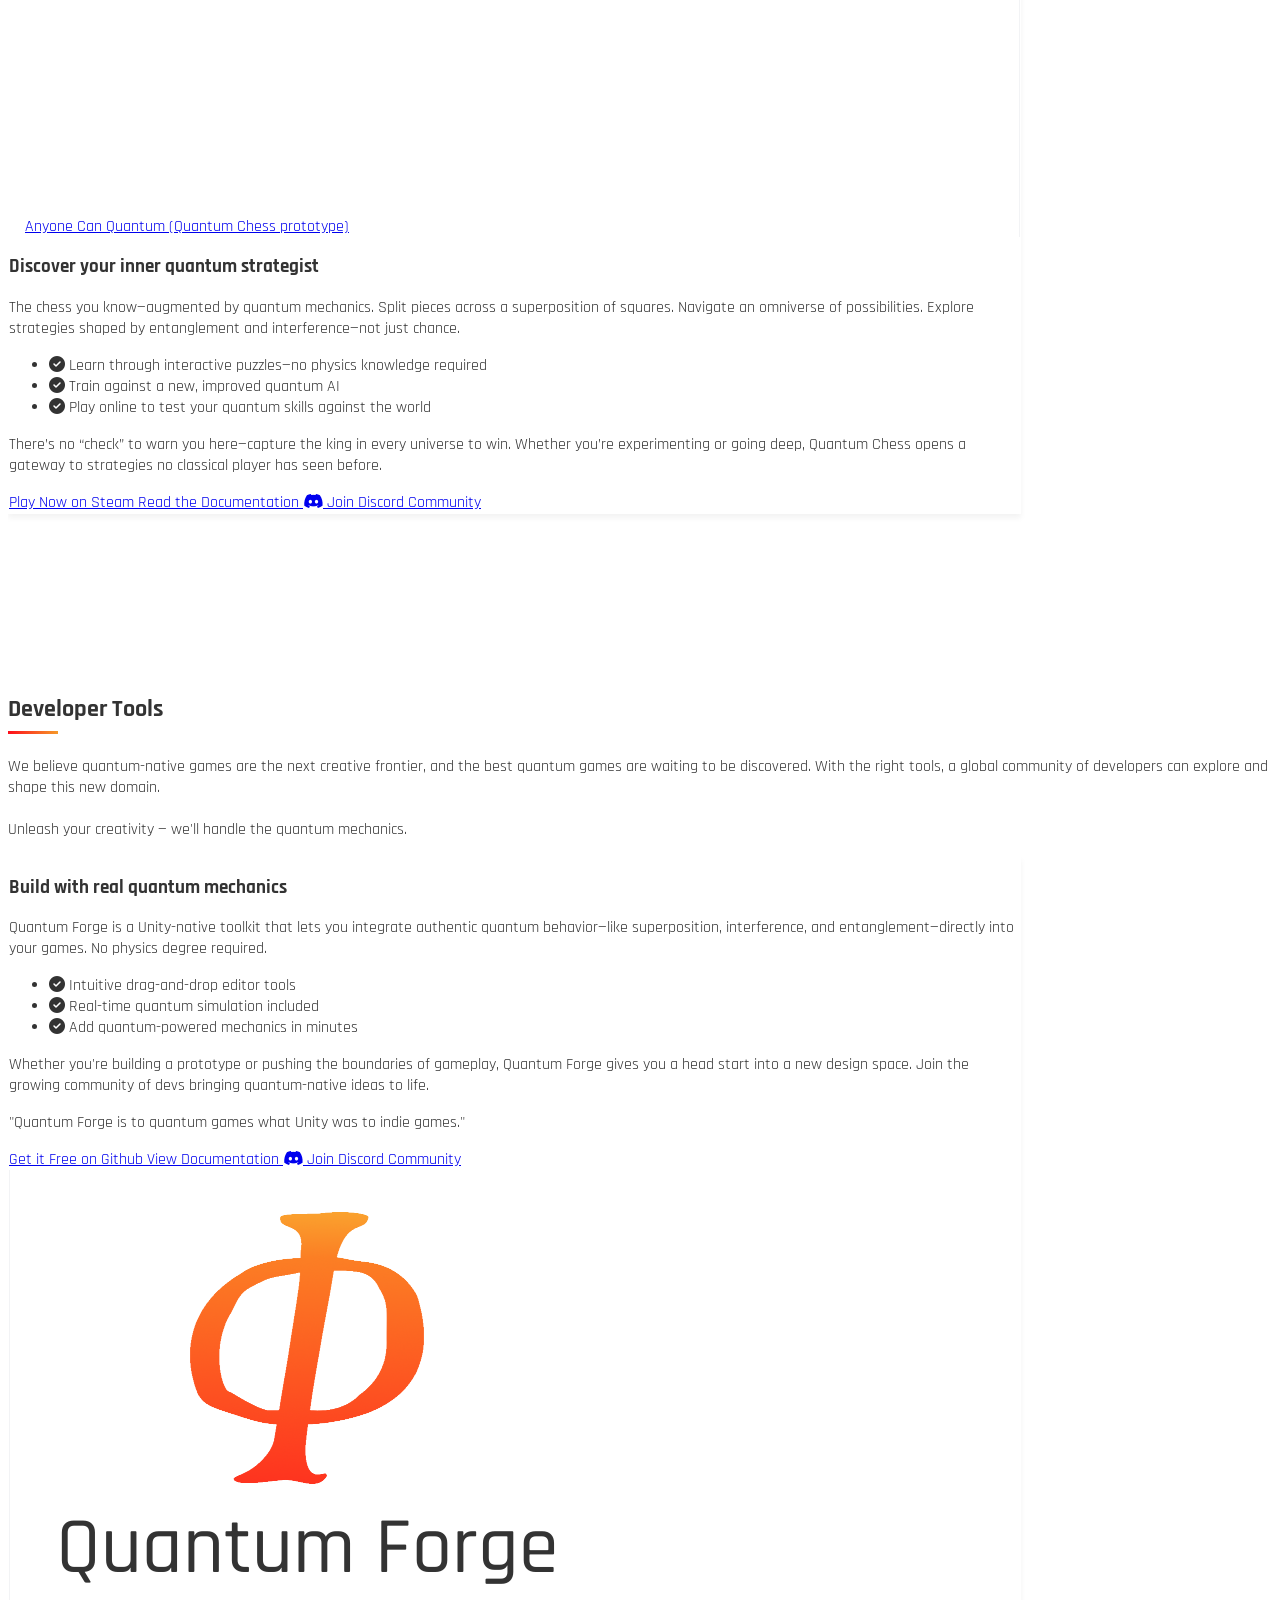
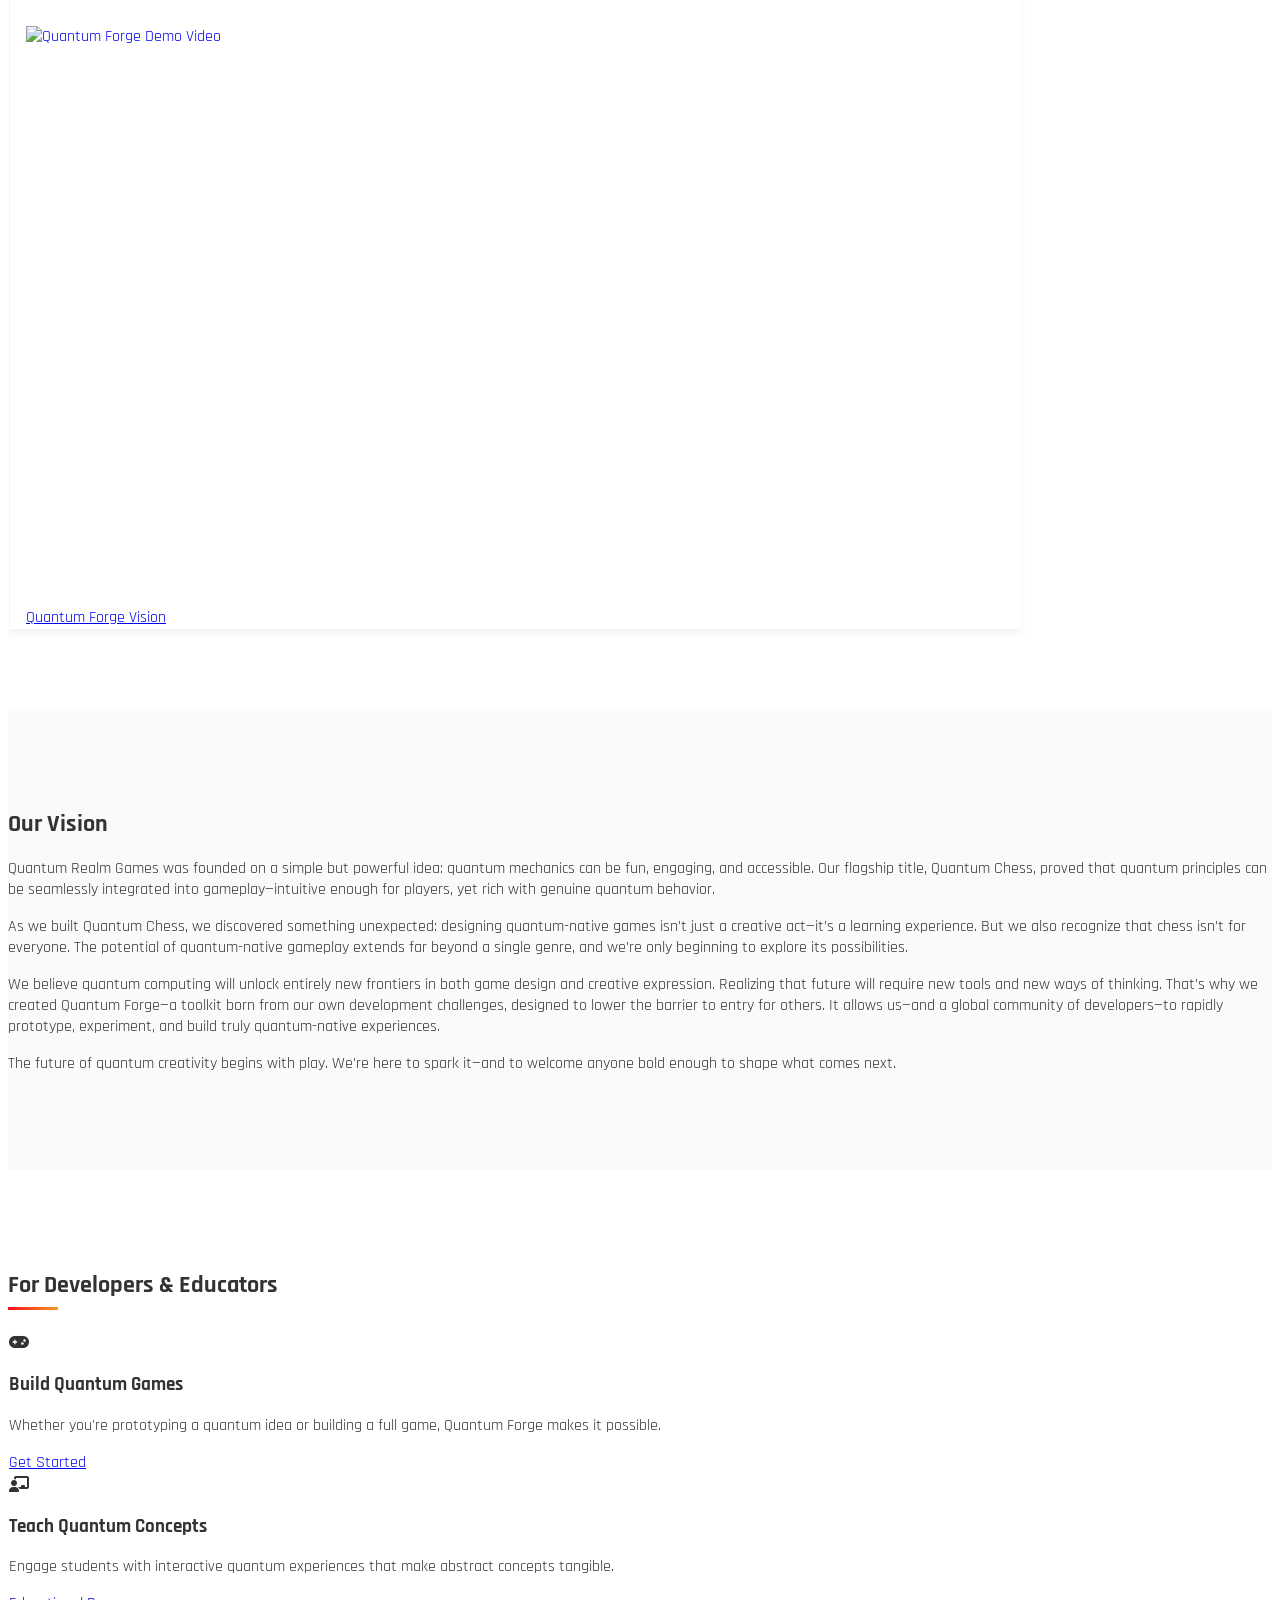
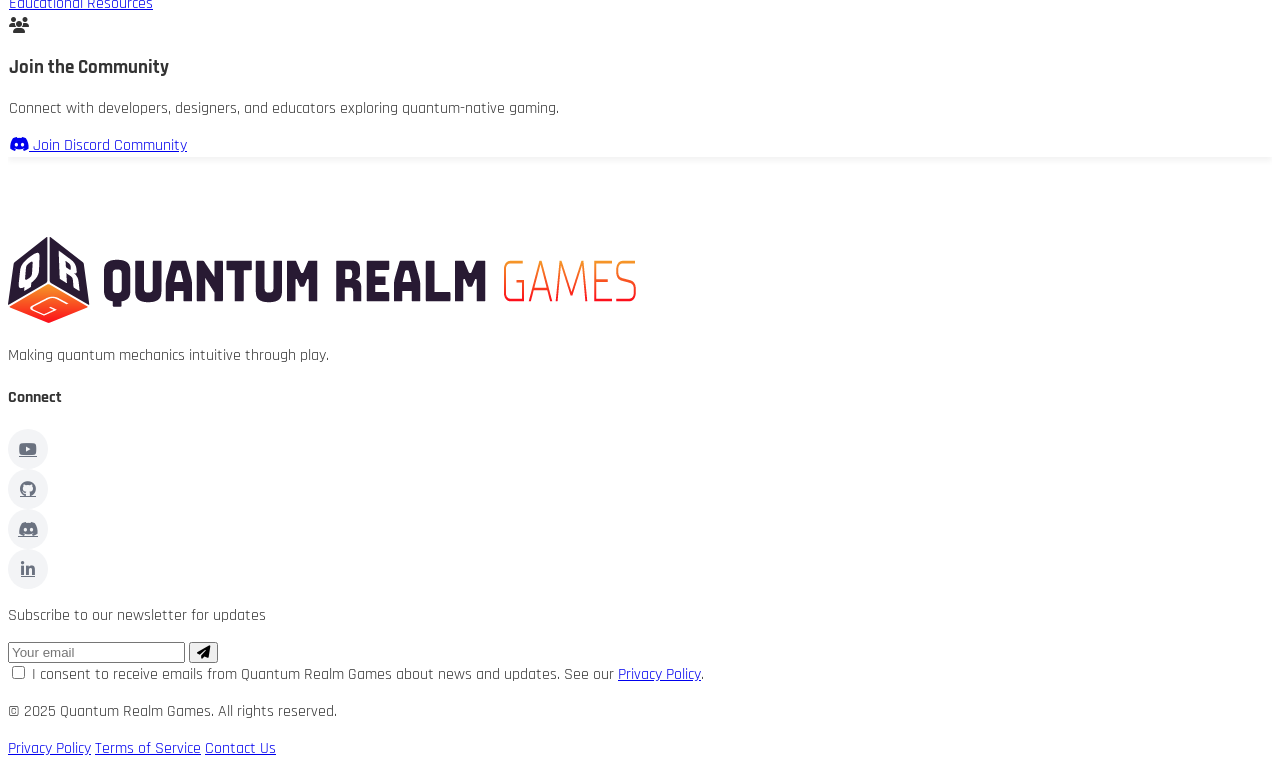
==== commit a26ba8a4: "Removed twitter link for now" ====
--- a/index.html
+++ b/index.html
@@ -55,25 +55,13 @@
                     
                     <div class="mobile-menu">
                         <div class="mobile-menu-container">
-                            <label for="menu-toggle" class="absolute top-6 right-6 text-3xl text-white cursor-pointer">
-                                <i class="fas fa-times"></i>
-                            </label>
-                            <div class="flex flex-col items-center justify-center space-y-8 py-12">
-                                <label for="menu-toggle">
-                                    <a href="#games" class="text-2xl text-white hover:text-[#FD0D1B]">Games</a>
-                                </label>
-                                <label for="menu-toggle">
-                                    <a href="#tools" class="text-2xl text-white hover:text-[#FD0D1B]">Tools</a>
-                                </label>
-                                <label for="menu-toggle">
-                                    <a href="#vision" class="text-2xl text-white hover:text-[#FD0D1B]">Vision</a>
-                                </label>
-                                <label for="menu-toggle">
-                                    <a href="#community" class="text-2xl text-white hover:text-[#FD0D1B]">Community</a>
-                                </label>
-                            </div>
-                        </div>
-                    </div>
+                            <a href="#games" class="block py-3 px-4 text-lg text-white hover:bg-gray-700 mobile-menu-link">Games</a>
+                            <a href="#tools" class="block py-3 px-4 text-lg text-white hover:bg-gray-700 mobile-menu-link">Tools</a>
+                            <a href="#vision" class="block py-3 px-4 text-lg text-white hover:bg-gray-700 mobile-menu-link">Vision</a>
+                            <a href="#community" class="block py-3 px-4 text-lg text-white hover:bg-gray-700 mobile-menu-link">Community</a>
+                        </div>
+                    </div>
+                    <label for="menu-toggle" class="mobile-menu-overlay"></label> <!-- Added overlay -->
                 </div>
             </div>
         </nav>
@@ -366,9 +354,9 @@
                     
                     <!-- Social Media Links -->
                     <div class="flex space-x-4 mb-4">
-                        <a href="#" class="social-icon twitter">
+                        <!-- <a href="#" class="social-icon twitter">
                             <i class="fa-brands fa-x-twitter"></i>
-                        </a>
+                        </a> -->
                         <a href="https://www.youtube.com/channel/UCEvpsIDTu90JVpMx167eEWw" target="_blank" class="social-icon youtube">
                             <i class="fab fa-youtube"></i>
                         </a>
@@ -437,6 +425,17 @@
     <!-- MailerLite Integration Scripts -->
     <script>
       document.addEventListener('DOMContentLoaded', function() {
+        const menuToggle = document.getElementById('menu-toggle');
+        const mobileMenuLinks = document.querySelectorAll('.mobile-menu-link');
+
+        mobileMenuLinks.forEach(link => {
+          link.addEventListener('click', () => {
+            if (menuToggle) {
+              menuToggle.checked = false;
+            }
+          });
+        });
+
         const newsletterForm = document.getElementById('newsletter-form');
         const successMessage = document.getElementById('newsletter-success');
         const consentCheckbox = document.getElementById('gdpr-consent');
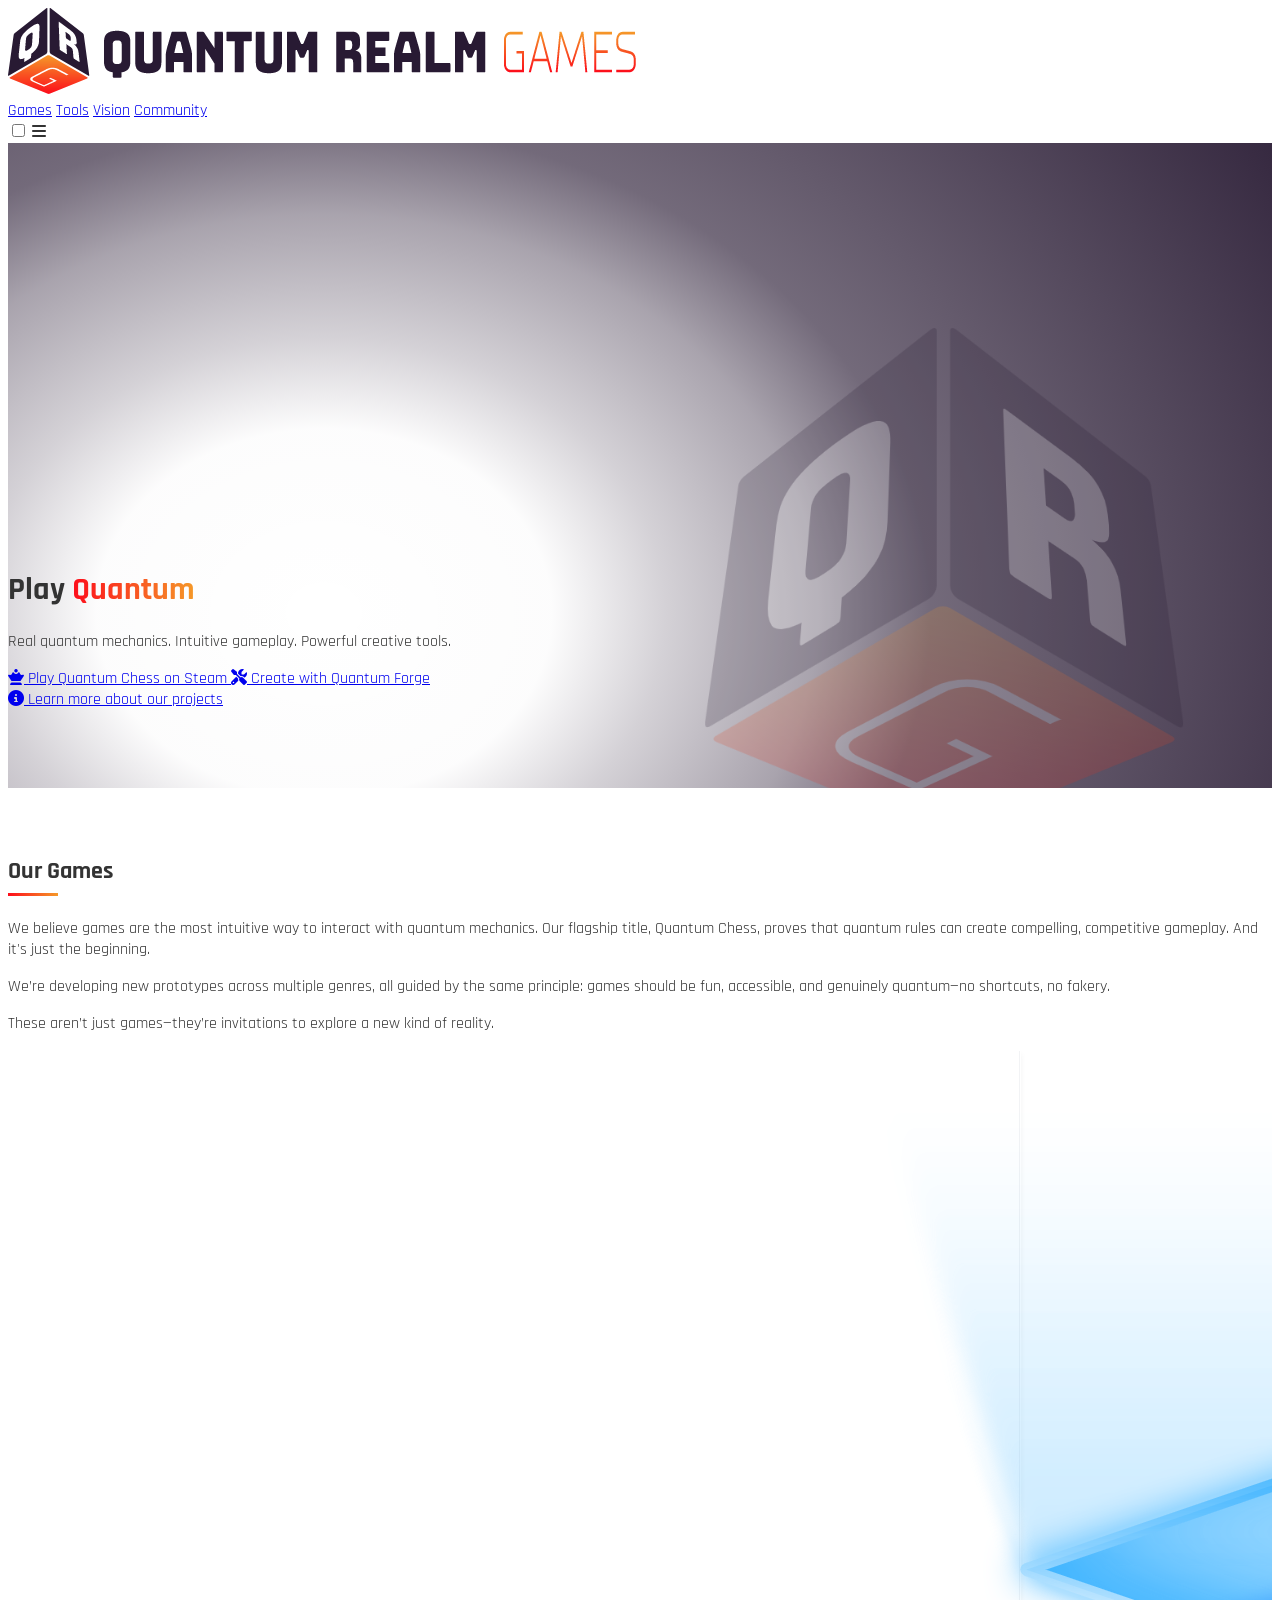
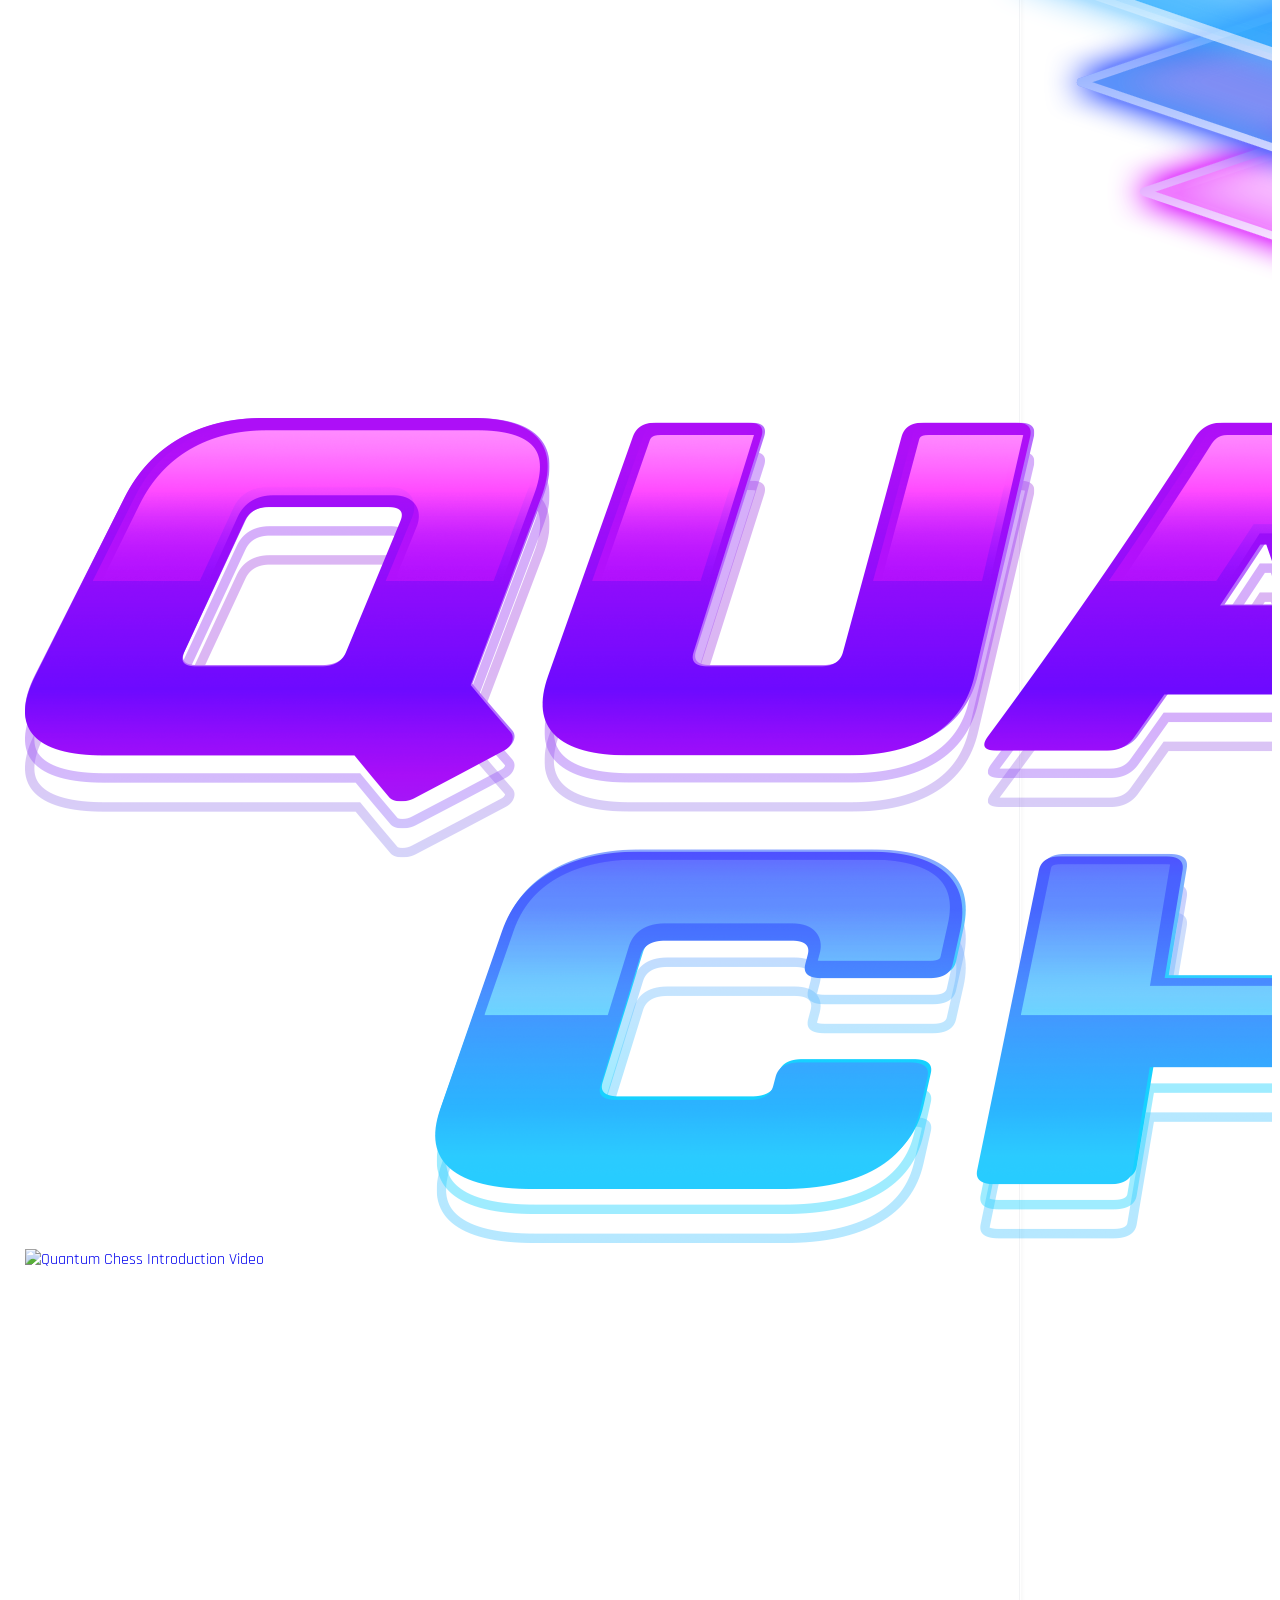
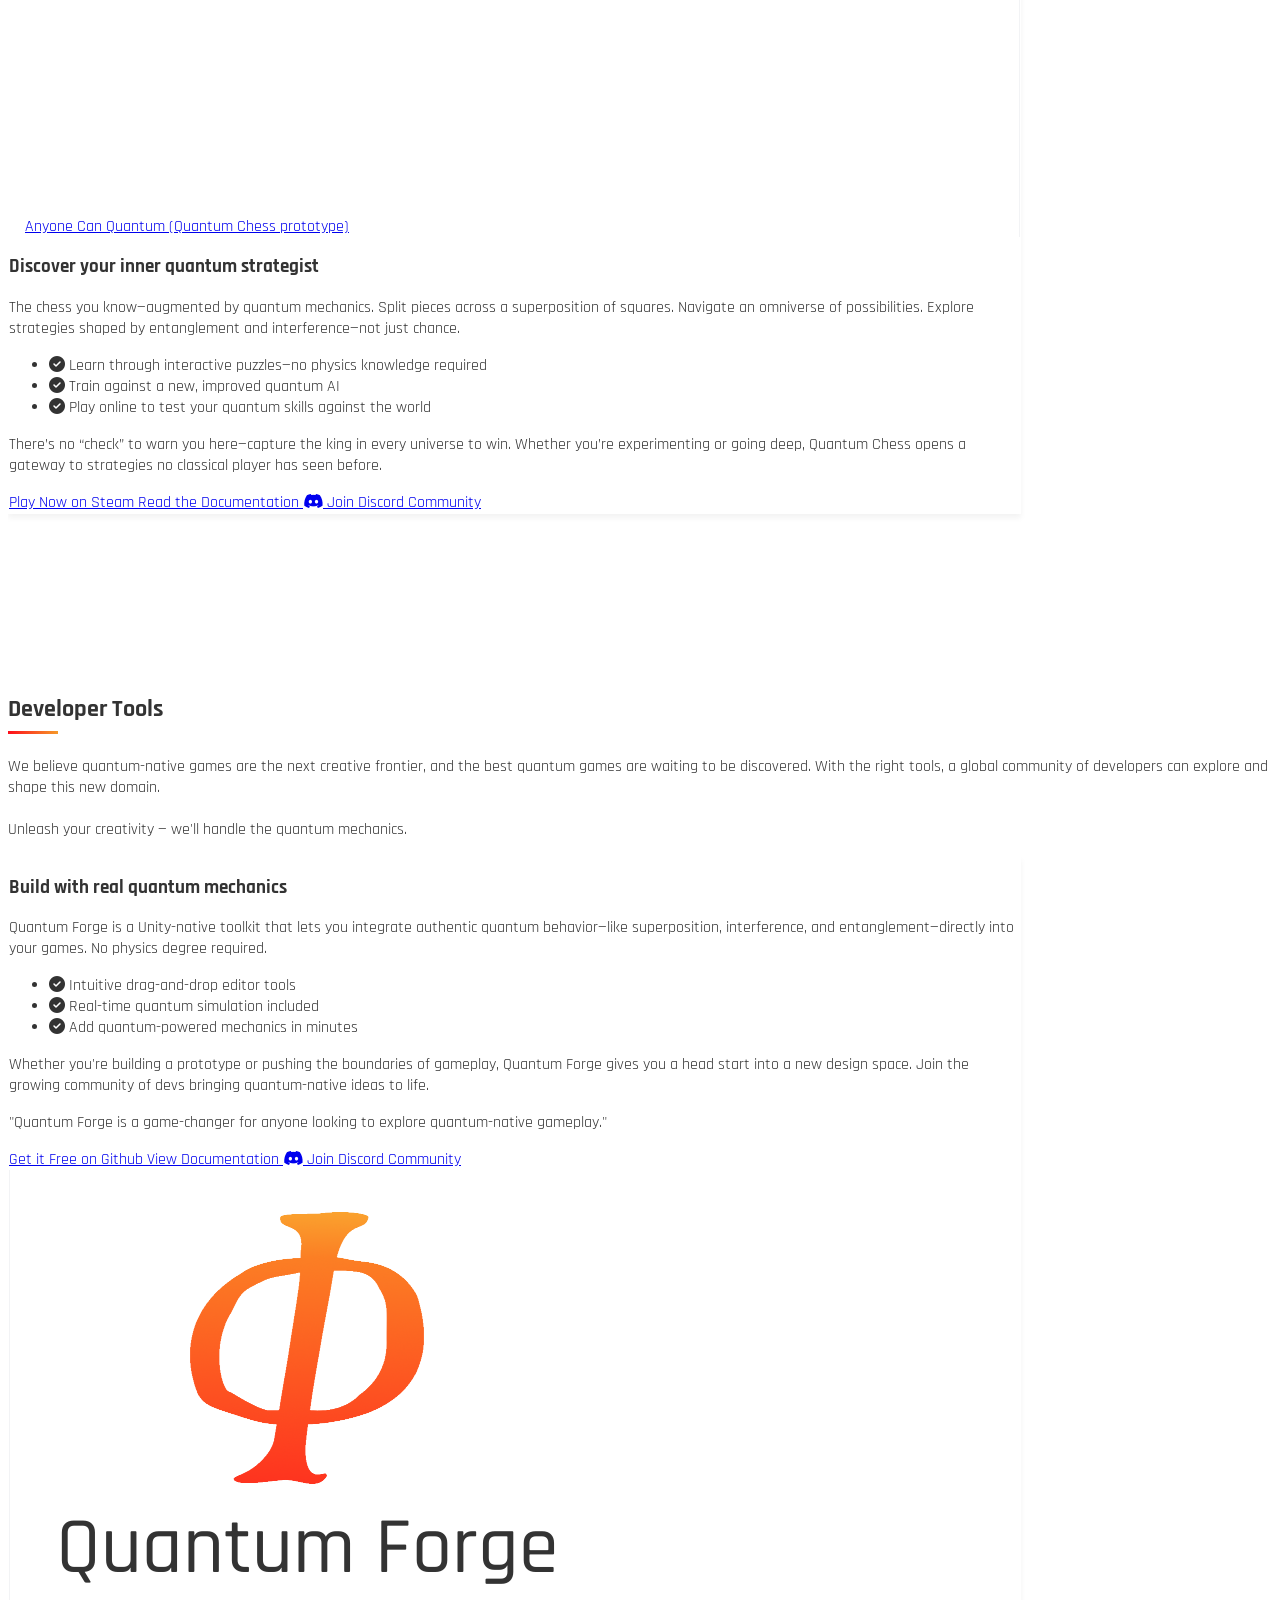
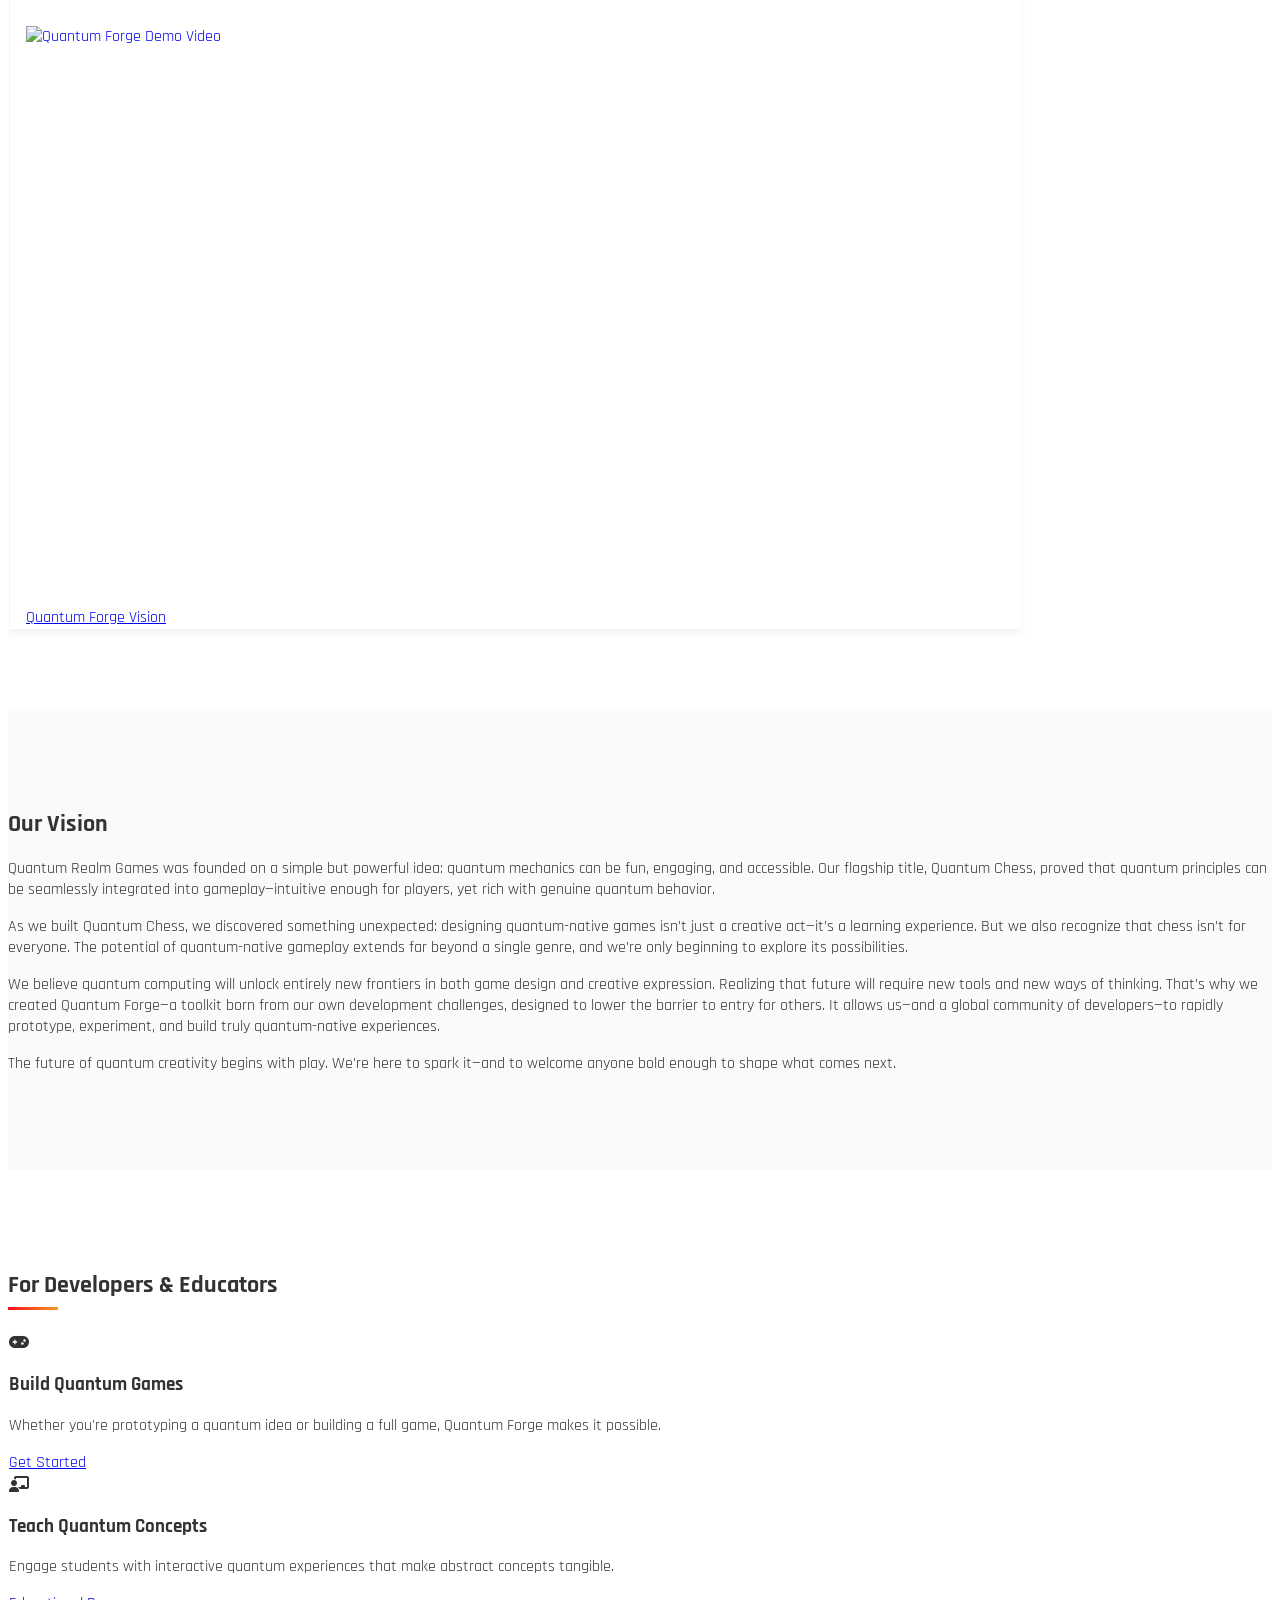
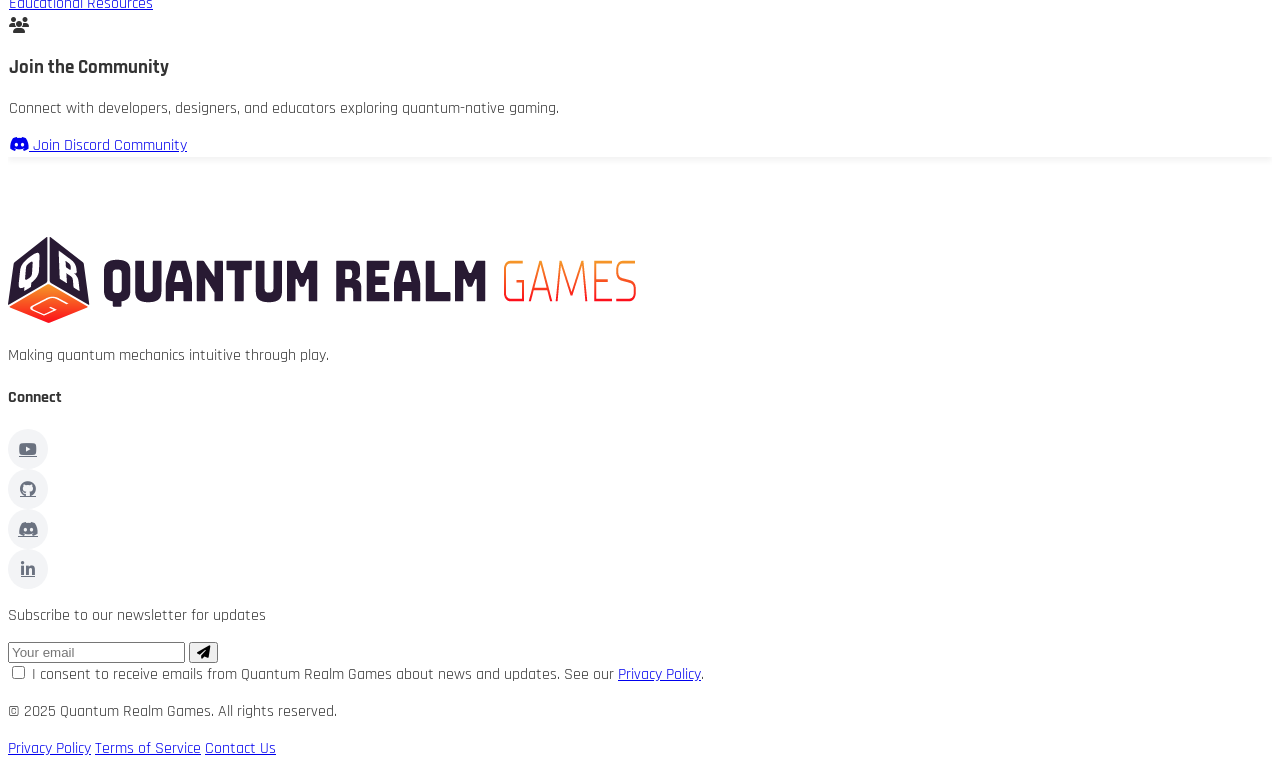
==== commit 9b07c847: "Changed testimonial quote" ====
--- a/index.html
+++ b/index.html
@@ -219,7 +219,7 @@
                             </p>
                             <div class="mb-6 p-4 bg-gray-50 rounded-lg border-l-4 border-[#F59929]">
                                 <p class="italic text-gray-700">
-                                    "Quantum Forge is to quantum games what Unity was to indie games."
+                                    "Quantum Forge is a game-changer for anyone looking to explore quantum-native gameplay."
                                 </p>
                             </div>
                             <div class="flex flex-wrap gap-4">
